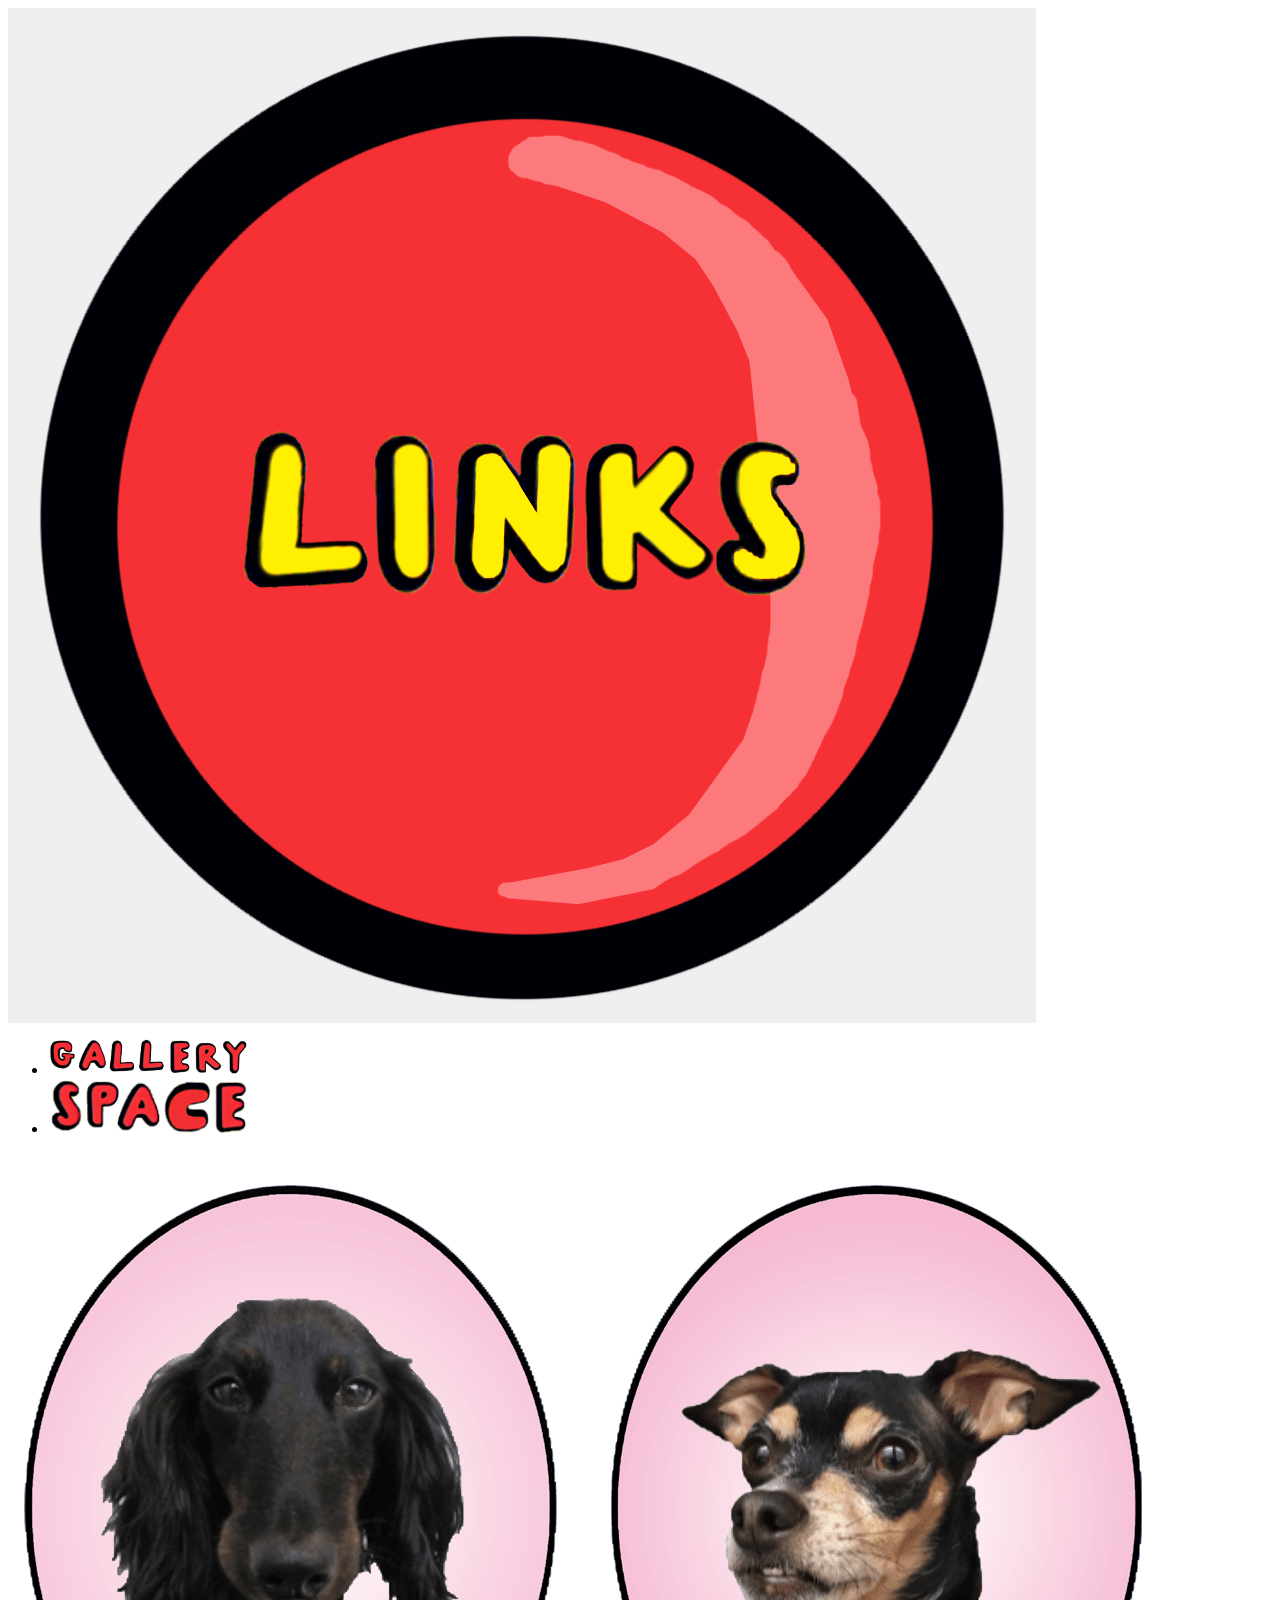
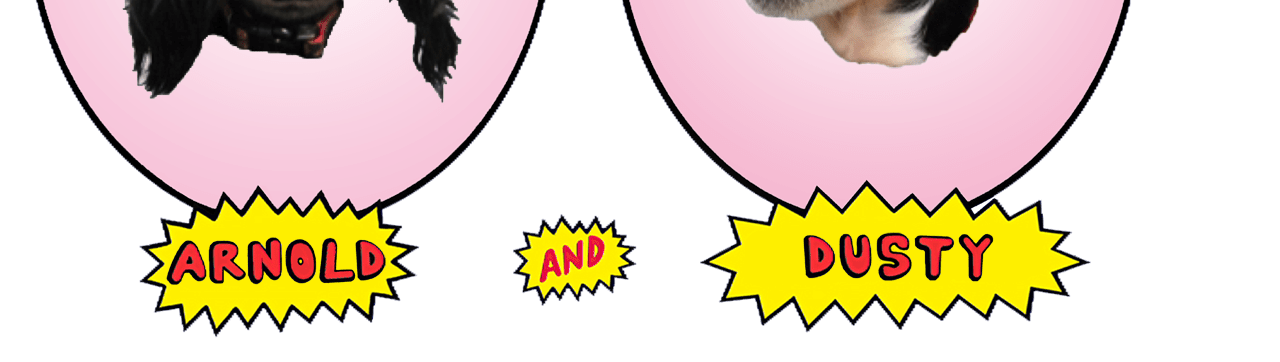
==== index.html @ ed1f688b "adding navbar links" ====
<html lang="en">

<head>
    <meta charset="UTF-8">
    <meta name="viewport" content="width=device-width, initial-scale=1.0">
    <meta http-equiv="X-UA-Compatible" content="ie=edge">

    <title>Arnold & Dusty</title>

    <!-- Boostrap CDN -->
    <link rel="stylesheet" href="https://stackpath.bootstrapcdn.com/bootstrap/4.1.3/css/bootstrap.min.css" integrity="sha384-MCw98/SFnGE8fJT3GXwEOngsV7Zt27NXFoaoApmYm81iuXoPkFOJwJ8ERdknLPMO"
        crossorigin="anonymous">

    <!-- Custom CSS -->
    <link rel="stylesheet" href="/css/customStyle.css">

    <!-- Favicon -->
    <link rel="shortcut icon" href="/images/favicon.ico" />

</head>

<body class="bg-primary">

    <header>

        <nav class="navbar navbar-expand-md navbar-light">
            <button class="navbar-toggler" type="button" data-toggle="collapse" data-target="#navbarTogglerDemo03"
                aria-controls="navbarTogglerDemo03" aria-expanded="false" aria-label="Toggle navigation">
                <span class="navbar-toggler-icon"><img id="clickMe" src="/images/linksButton-min.png"></span>
            </button>

            <div class="collapse navbar-collapse" id="navbarTogglerDemo03">

                <ul class="navbar-nav mr-auto mt-2 mb-2 mt-lg-0">

                    <li class="nav-item m-auto">
                        <a class="nav-link" href="livingRoom.html"><img class="nav-image" src="/images/galleryLink-min.png"></a>
                    </li>

                    <li class="nav-item m-auto">
                        <a class="nav-link" href="adpod.html"><img class="nav-image" src="/images/spaceLink-min.png"></a>
                    </li>

                </ul>
            </div>

        </nav>

    </header>


    <div class="container">

        <!-- <div>
            <img id="clickMe" src="/images/linksButton-min.png" alt="Button" usemap="#buttonMap">

            <map name="buttonMap">
                <area shape="circle" coords="45, 45, 37" alt="Nav Link">
            </map>
        </div> -->

        <div class="mt-5">
            <img class="img-fluid" src="/images/indexImage-min.png" alt="Arnold & Dusty">
        </div>



        <!-- <div class="text-center">
            <img id="clickMe" src="/images/button-min.png" alt="Button" usemap="#buttonMap">

            <map name="buttonMap">
                <area shape="circle" coords="45, 45, 37" href="livingRoom.html" alt="Living Room Link">
            </map>
        </div> -->



    </div>

    <script src="https://code.jquery.com/jquery-3.3.1.slim.min.js" integrity="sha384-q8i/X+965DzO0rT7abK41JStQIAqVgRVzpbzo5smXKp4YfRvH+8abtTE1Pi6jizo"
        crossorigin="anonymous"></script>
    <script src="https://cdnjs.cloudflare.com/ajax/libs/popper.js/1.14.3/umd/popper.min.js" integrity="sha384-ZMP7rVo3mIykV+2+9J3UJ46jBk0WLaUAdn689aCwoqbBJiSnjAK/l8WvCWPIPm49"
        crossorigin="anonymous"></script>
    <script src="https://stackpath.bootstrapcdn.com/bootstrap/4.1.3/js/bootstrap.min.js" integrity="sha384-ChfqqxuZUCnJSK3+MXmPNIyE6ZbWh2IMqE241rYiqJxyMiZ6OW/JmZQ5stwEULTy"
        crossorigin="anonymous"></script>


</body>

</html>
---- css/customStyle.css ----
/************************************************************* 
NAVBAR
*************************************************************/

.navbar-toggler {
    border: none; 
}

.navbar-toggler-icon {
    
}

.nav-image {
    width: 200px;
}


/************************************************************* 
INDEX
*************************************************************/

.container {
    max-width: 800px;
}

#clickMe {
    width: 100%; 
}


/************************************************************* 
LIVING ROOM
*************************************************************/

#livingRoom-body {
    background-image: url("/images/background-min.png");
    background-position: center;

    background-color: rgb(112, 174, 199); 
}

#livingRoom-div {
    width: 100%;
    height: 100%;
}


/************************************************************* 
GALLERY
*************************************************************/

#imageGallery {
    border: 1px rgba(255, 0, 0, 0) solid; 
    
    background-image: url("/images/frame-min.png");

    background-position: center;
    background-repeat: no-repeat; 
    background-size: contain; 

    width: 90%;
}

#image-container {
    position: relative;

    margin: 30px 9px; 
    width: 90%; 

    z-index: -1; ;
}

.photo {
    margin: 0 auto; 
}

/************************************************************* 
ADPOD
*************************************************************/

.apod {
    height: 100%;
    width: 100%;  
    background-repeat: no-repeat;
    background-position: center;
    position: fixed;
    background-size: cover;
    z-index: -2;

    /* background-image: url("/images/earth-min.jpg");  */
}

/* desert background */
#apodBG {
    width: 100%; 
    position: fixed; 
    left: 0; 
    bottom: 0;  
    z-index: -1;
}

#arnold-div,
#dusty-div {
    width: 150px; 
    margin: 0;
    position: fixed; 
}

/* dusty spin */
#dusty-div {
    animation-name: dustySpin;
    animation-duration: 30000ms;
    animation-iteration-count: infinite;
    animation-timing-function: linear;
    animation-direction: alternate;
}

@keyframes dustySpin {
    from {
        transform:rotate(0deg);
    }
    to {
        transform:rotate(360deg);
    }
}

/* Arnold starting position */
#arnold-div {
    position: fixed;
    top: 200px;  
    right: 50px;

    animation-name: arnoldSpin;
    animation-duration: 100000ms;
    animation-iteration-count: infinite;
    animation-timing-function: linear;
    animation-direction: alternate;
}

@keyframes arnoldSpin {
    from {
        transform:rotate(360deg);
    }
    to {
        transform:rotate(0deg);
    }
}

.spaceDog-img {
    width: 100%; 
}
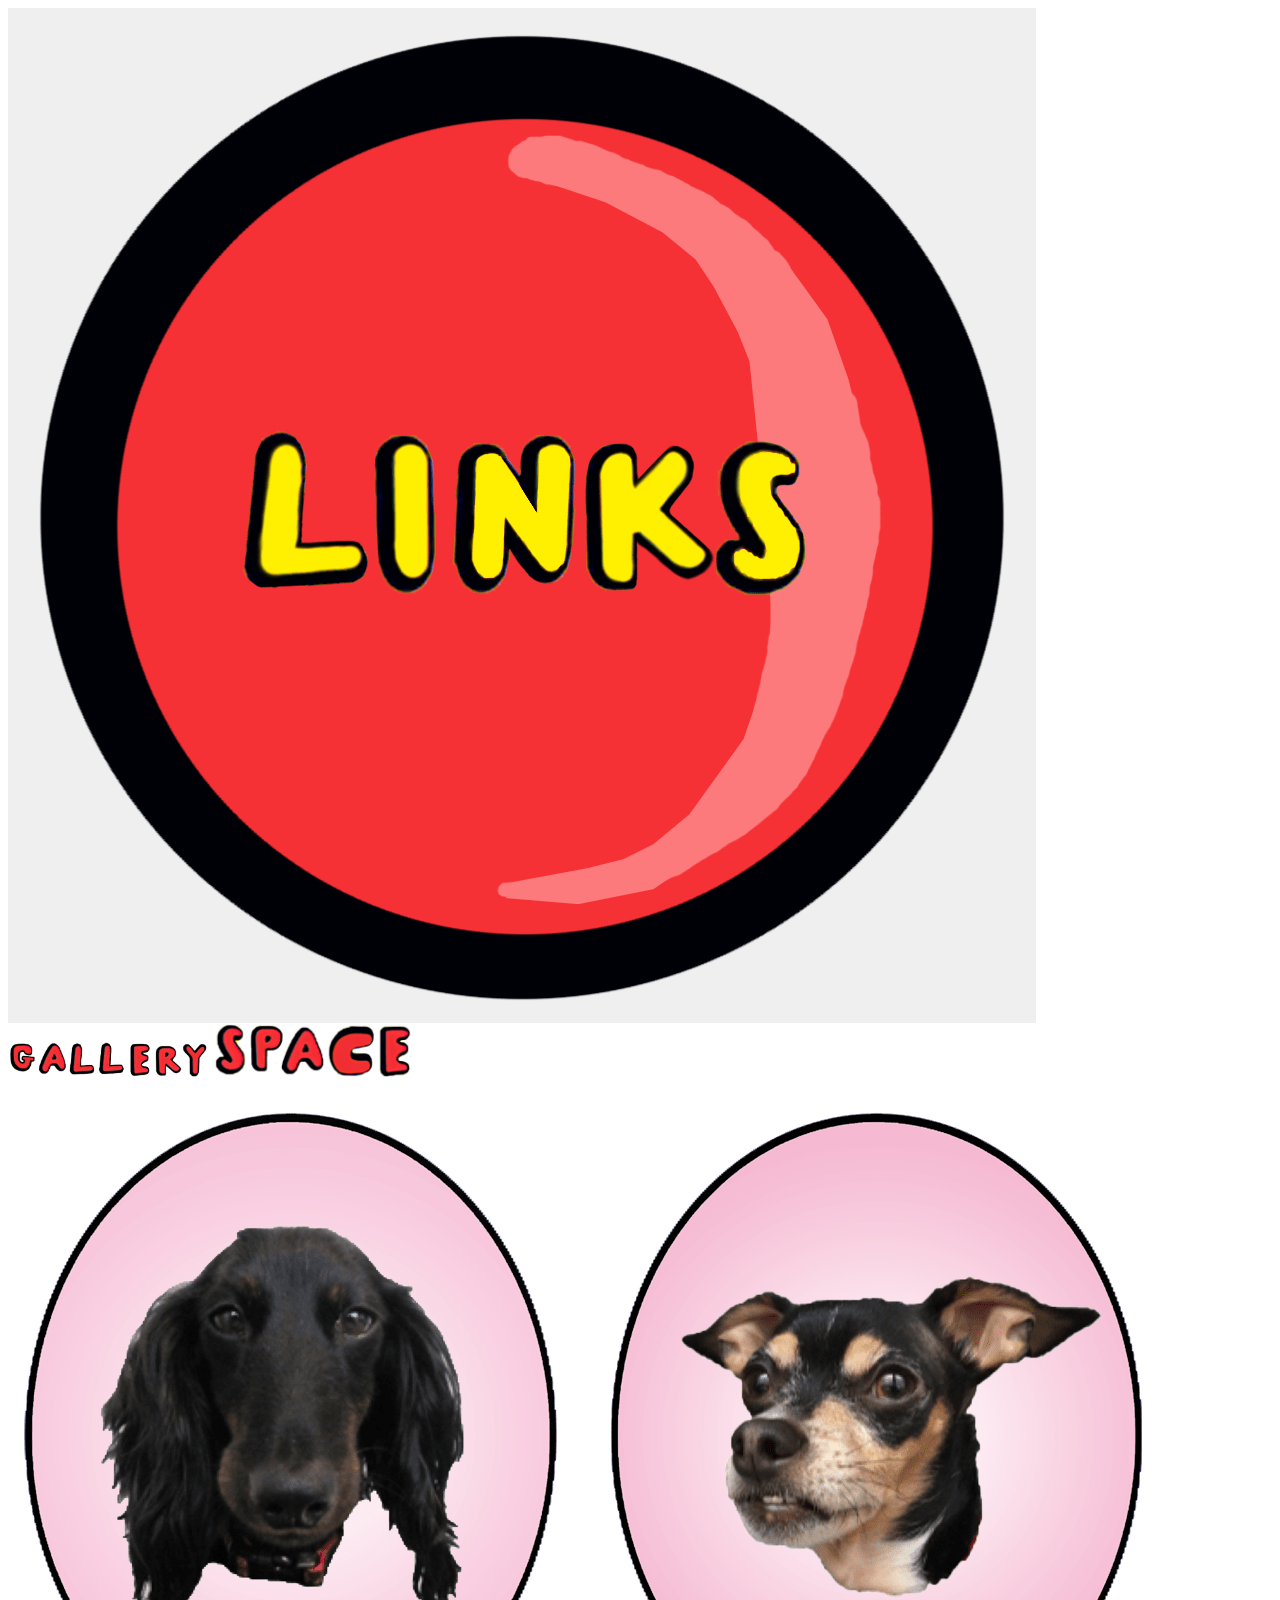
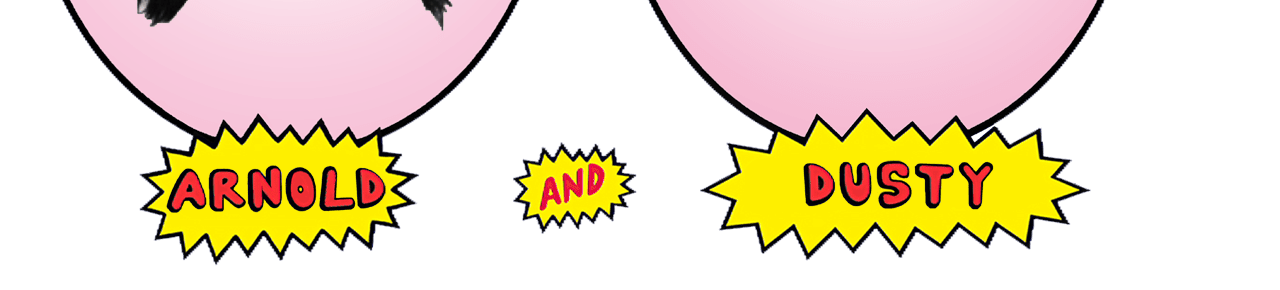
==== commit f8e7c8d5: "adding navbar" ====
--- a/index.html
+++ b/index.html
@@ -23,57 +23,26 @@
 
     <header>
 
-        <nav class="navbar navbar-expand-md navbar-light">
-            <button class="navbar-toggler" type="button" data-toggle="collapse" data-target="#navbarTogglerDemo03"
-                aria-controls="navbarTogglerDemo03" aria-expanded="false" aria-label="Toggle navigation">
-                <span class="navbar-toggler-icon"><img id="clickMe" src="/images/linksButton-min.png"></span>
+        <nav class="navbar">
+            <button class="navbar-toggler m-auto" type="button" data-toggle="collapse" data-target="#navbarNavAltMarkup"
+                aria-controls="navbarNavAltMarkup" aria-expanded="false" aria-label="Toggle navigation">
+                <span class="navbar-toggler-icon"><img id="links-button" src="/images/linksButton-min.png"></span>
             </button>
-
-            <div class="collapse navbar-collapse" id="navbarTogglerDemo03">
-
-                <ul class="navbar-nav mr-auto mt-2 mb-2 mt-lg-0">
-
-                    <li class="nav-item m-auto">
-                        <a class="nav-link" href="livingRoom.html"><img class="nav-image" src="/images/galleryLink-min.png"></a>
-                    </li>
-
-                    <li class="nav-item m-auto">
-                        <a class="nav-link" href="adpod.html"><img class="nav-image" src="/images/spaceLink-min.png"></a>
-                    </li>
-
-                </ul>
+            <div class="collapse navbar-collapse" id="navbarNavAltMarkup">
+                <div class="navbar-nav">
+                    <a class="nav-item nav-link m-auto" href="livingRoom.html"><img class="nav-image" src="/images/galleryLink-min.png"></a>
+                    <a class="nav-item nav-link m-auto" href="adpod.html"><img class="nav-image" src="/images/spaceLink-min.png"></a>
+                </div>
             </div>
-
         </nav>
 
     </header>
 
-
     <div class="container">
-
-        <!-- <div>
-            <img id="clickMe" src="/images/linksButton-min.png" alt="Button" usemap="#buttonMap">
-
-            <map name="buttonMap">
-                <area shape="circle" coords="45, 45, 37" alt="Nav Link">
-            </map>
-        </div> -->
 
         <div class="mt-5">
             <img class="img-fluid" src="/images/indexImage-min.png" alt="Arnold & Dusty">
         </div>
-
-
-
-        <!-- <div class="text-center">
-            <img id="clickMe" src="/images/button-min.png" alt="Button" usemap="#buttonMap">
-
-            <map name="buttonMap">
-                <area shape="circle" coords="45, 45, 37" href="livingRoom.html" alt="Living Room Link">
-            </map>
-        </div> -->
-
-
 
     </div>
 
@@ -84,7 +53,6 @@
     <script src="https://stackpath.bootstrapcdn.com/bootstrap/4.1.3/js/bootstrap.min.js" integrity="sha384-ChfqqxuZUCnJSK3+MXmPNIyE6ZbWh2IMqE241rYiqJxyMiZ6OW/JmZQ5stwEULTy"
         crossorigin="anonymous"></script>
 
-
 </body>
 
 </html>--- a/css/customStyle.css
+++ b/css/customStyle.css
@@ -7,11 +7,16 @@
 }
 
 .navbar-toggler-icon {
-    
+    width: 60px; 
+    height: 60px;
 }
 
 .nav-image {
     width: 200px;
+}
+
+#links-button {
+    width: 100%;
 }
 
 
@@ -21,10 +26,6 @@
 
 .container {
     max-width: 800px;
-}
-
-#clickMe {
-    width: 100%; 
 }
 
 
@@ -78,6 +79,12 @@
 ADPOD
 *************************************************************/
 
+#space-nav {
+    width: 100%;
+    position: fixed; 
+    z-index: 1;
+}
+
 .apod {
     height: 100%;
     width: 100%;  
@@ -86,8 +93,6 @@
     position: fixed;
     background-size: cover;
     z-index: -2;
-
-    /* background-image: url("/images/earth-min.jpg");  */
 }
 
 /* desert background */
@@ -106,8 +111,13 @@
     position: fixed; 
 }
 
-/* dusty spin */
 #dusty-div {
+
+    /* Dusty starting position */
+    top: 100px;  
+    left: 50px;
+
+    /* dusty spin */
     animation-name: dustySpin;
     animation-duration: 30000ms;
     animation-iteration-count: infinite;
@@ -124,11 +134,11 @@
     }
 }
 
-/* Arnold starting position */
 #arnold-div {
-    position: fixed;
-    top: 200px;  
-    right: 50px;
+    /* Arnold starting position */
+    /* position: fixed; */
+    bottom: 20px;  
+    right: -150px;
 
     animation-name: arnoldSpin;
     animation-duration: 100000ms;
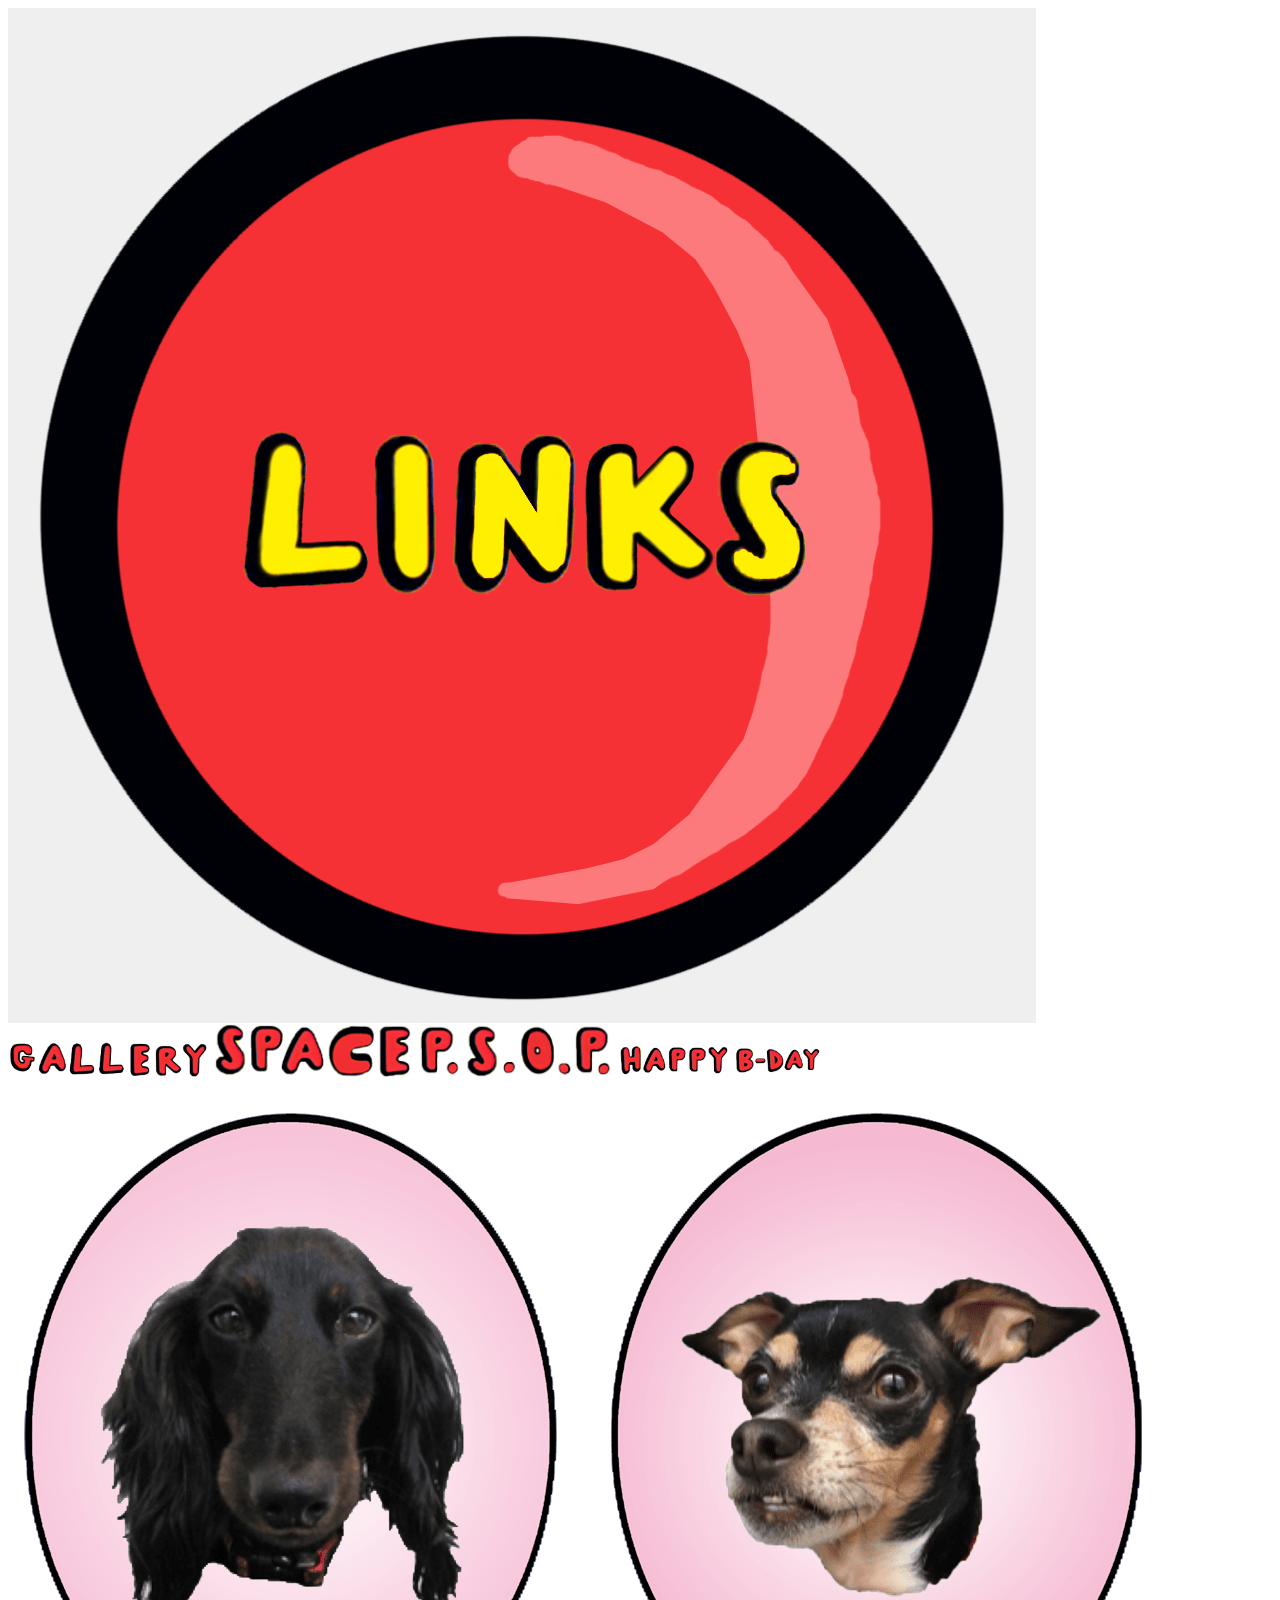
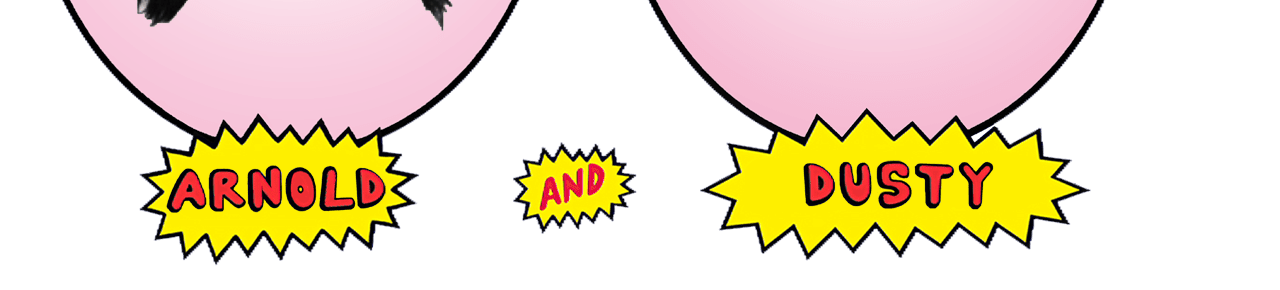
==== commit 2d162621: "adding hbdlink" ====
--- a/index.html
+++ b/index.html
@@ -8,8 +8,8 @@
     <title>Arnold & Dusty</title>
 
     <!-- Boostrap CDN -->
-    <link rel="stylesheet" href="https://stackpath.bootstrapcdn.com/bootstrap/4.1.3/css/bootstrap.min.css" integrity="sha384-MCw98/SFnGE8fJT3GXwEOngsV7Zt27NXFoaoApmYm81iuXoPkFOJwJ8ERdknLPMO"
-        crossorigin="anonymous">
+    <link rel="stylesheet" href="https://stackpath.bootstrapcdn.com/bootstrap/4.1.3/css/bootstrap.min.css"
+        integrity="sha384-MCw98/SFnGE8fJT3GXwEOngsV7Zt27NXFoaoApmYm81iuXoPkFOJwJ8ERdknLPMO" crossorigin="anonymous">
 
     <!-- Custom CSS -->
     <link rel="stylesheet" href="/css/customStyle.css">
@@ -30,8 +30,14 @@
             </button>
             <div class="collapse navbar-collapse" id="navbarNavAltMarkup">
                 <div class="navbar-nav">
-                    <a class="nav-item nav-link m-auto" href="livingRoom.html"><img class="nav-image" src="/images/galleryLink-min.png"></a>
-                    <a class="nav-item nav-link m-auto" href="adpod.html"><img class="nav-image" src="/images/spaceLink-min.png"></a>
+                    <a class="nav-item nav-link m-auto" href="livingRoom.html"><img class="nav-image"
+                            src="/images/galleryLink-min.png"></a>
+                    <a class="nav-item nav-link m-auto" href="adpod.html"><img class="nav-image"
+                            src="/images/spaceLink-min.png"></a>
+                    <a class="nav-item nav-link m-auto" href="psop.html"><img class="nav-image"
+                            src="/images/pospLink-min.png"></a>
+                    <a class="nav-item nav-link m-auto" href="https://hbfromaandd.herokuapp.com/"><img class="nav-image"
+                            src="/images/happybday-min.png"></a>
                 </div>
             </div>
         </nav>
@@ -46,12 +52,15 @@
 
     </div>
 
-    <script src="https://code.jquery.com/jquery-3.3.1.slim.min.js" integrity="sha384-q8i/X+965DzO0rT7abK41JStQIAqVgRVzpbzo5smXKp4YfRvH+8abtTE1Pi6jizo"
-        crossorigin="anonymous"></script>
-    <script src="https://cdnjs.cloudflare.com/ajax/libs/popper.js/1.14.3/umd/popper.min.js" integrity="sha384-ZMP7rVo3mIykV+2+9J3UJ46jBk0WLaUAdn689aCwoqbBJiSnjAK/l8WvCWPIPm49"
-        crossorigin="anonymous"></script>
-    <script src="https://stackpath.bootstrapcdn.com/bootstrap/4.1.3/js/bootstrap.min.js" integrity="sha384-ChfqqxuZUCnJSK3+MXmPNIyE6ZbWh2IMqE241rYiqJxyMiZ6OW/JmZQ5stwEULTy"
-        crossorigin="anonymous"></script>
+    <script src="https://code.jquery.com/jquery-3.3.1.slim.min.js"
+        integrity="sha384-q8i/X+965DzO0rT7abK41JStQIAqVgRVzpbzo5smXKp4YfRvH+8abtTE1Pi6jizo" crossorigin="anonymous">
+    </script>
+    <script src="https://cdnjs.cloudflare.com/ajax/libs/popper.js/1.14.3/umd/popper.min.js"
+        integrity="sha384-ZMP7rVo3mIykV+2+9J3UJ46jBk0WLaUAdn689aCwoqbBJiSnjAK/l8WvCWPIPm49" crossorigin="anonymous">
+    </script>
+    <script src="https://stackpath.bootstrapcdn.com/bootstrap/4.1.3/js/bootstrap.min.js"
+        integrity="sha384-ChfqqxuZUCnJSK3+MXmPNIyE6ZbWh2IMqE241rYiqJxyMiZ6OW/JmZQ5stwEULTy" crossorigin="anonymous">
+    </script>
 
 </body>
 
--- a/css/customStyle.css
+++ b/css/customStyle.css
@@ -158,4 +158,187 @@
 
 .spaceDog-img {
     width: 100%; 
+}
+
+/************************************************************* 
+PSOP
+*************************************************************/
+
+#psop-body {
+    background-image: linear-gradient(dodgerblue, lightskyblue);
+}
+
+.clouds {
+    position: absolute; 
+    z-index: -1;
+
+    animation-iteration-count: infinite;
+    animation-timing-function: linear; 
+    animation-direction: normal; 
+}
+
+#cloud1 {
+    top: 10;
+    left: -620;
+    animation-name: cloud1Float;
+    animation-duration: 25000ms;
+}
+
+@keyframes cloud1Float {
+    to {top: 10; left: 1200}
+}
+
+#cloud2 {
+    top: 50;
+    left: -1220;
+    
+    animation-name: cloud2Float;
+    animation-duration: 34000ms;
+}
+
+@keyframes cloud2Float {
+    to {top: 50; left: 1200}
+}
+
+#cloud3 {
+    top: 120;
+    left: -420;
+    animation-name: cloud3Float;
+    animation-duration: 26000ms;
+}
+
+@keyframes cloud3Float {
+    to {top: 120; left: 1200}
+}
+
+#cloud4 {
+    top: 180;
+    left: -920;
+    animation-name: cloud4Float;
+    animation-duration: 33000ms;
+}
+
+@keyframes cloud4Float {
+    to {top: 180; left: 1200}
+}
+
+#cloud5 {
+    top: 250;
+    left: -720;
+    animation-name: cloud5Float;
+    animation-duration: 27000ms;
+}
+
+@keyframes cloud5Float {
+    to {top: 250; left: 1200}
+}
+
+#cloud6 {
+    top: 300;
+    left: -820;
+    animation-name: cloud6Float;
+    animation-duration: 32000ms;
+}
+
+@keyframes cloud6Float {
+    to {top: 300; left: 1200}
+}
+
+#cloud7 {
+    top: 340;
+    left: -420;
+    animation-name: cloud7Float;
+    animation-duration: 25000ms;
+}
+
+@keyframes cloud7Float {
+    to {top: 340; left: 1200}
+}
+
+#cloud8 {
+    top: 410;
+    left: -1120;
+    animation-name: cloud8Float;
+    animation-duration: 40000ms;
+}
+
+@keyframes cloud8Float {
+    to {top: 410; left: 1200}
+}
+
+#airplane-container {
+    position: relative;
+
+    top: 100px;
+    left: 50px; 
+
+    animation-name: flyingPlane;
+    animation-duration: 15000ms;
+    animation-iteration-count: infinite;
+    animation-timing-function: linear;
+    animation-direction: alternate;
+}
+
+@keyframes flyingPlane {
+
+    to { top: 0; left: 50; }
+}
+
+#airplane {
+    width: 900px;
+}
+
+.passenger-container {
+    display: flex;
+    width: 185px;
+    height: 40px;
+    position: absolute; 
+    top: 155;
+    left: 36;
+}
+
+#pilot {
+    height: 74%;
+    margin-left: 0; 
+}
+
+#pilot,
+#passenger-6,
+#passenger-13 {
+    margin-right: 60px;
+}
+
+.passengers {
+    height: 100%;
+
+    justify-content: space-between; 
+    
+    margin: 0 5px; 
+}
+
+.image-source-link {
+	color: #98C3D1;
+}
+
+.mfp-with-zoom .mfp-container,
+.mfp-with-zoom.mfp-bg {
+	opacity: 0;
+	-webkit-backface-visibility: hidden;
+	/*transition speed should match zoom duration */
+	-webkit-transition: all 0.3s ease-out; 
+	-moz-transition: all 0.3s ease-out; 
+	-o-transition: all 0.3s ease-out; 
+	transition: all 0.3s ease-out;
+}
+
+.mfp-with-zoom.mfp-ready .mfp-container {
+		opacity: 1;
+}
+.mfp-with-zoom.mfp-ready.mfp-bg {
+		opacity: 0.8;
+}
+
+.mfp-with-zoom.mfp-removing .mfp-container, 
+.mfp-with-zoom.mfp-removing.mfp-bg {
+	opacity: 0;
 }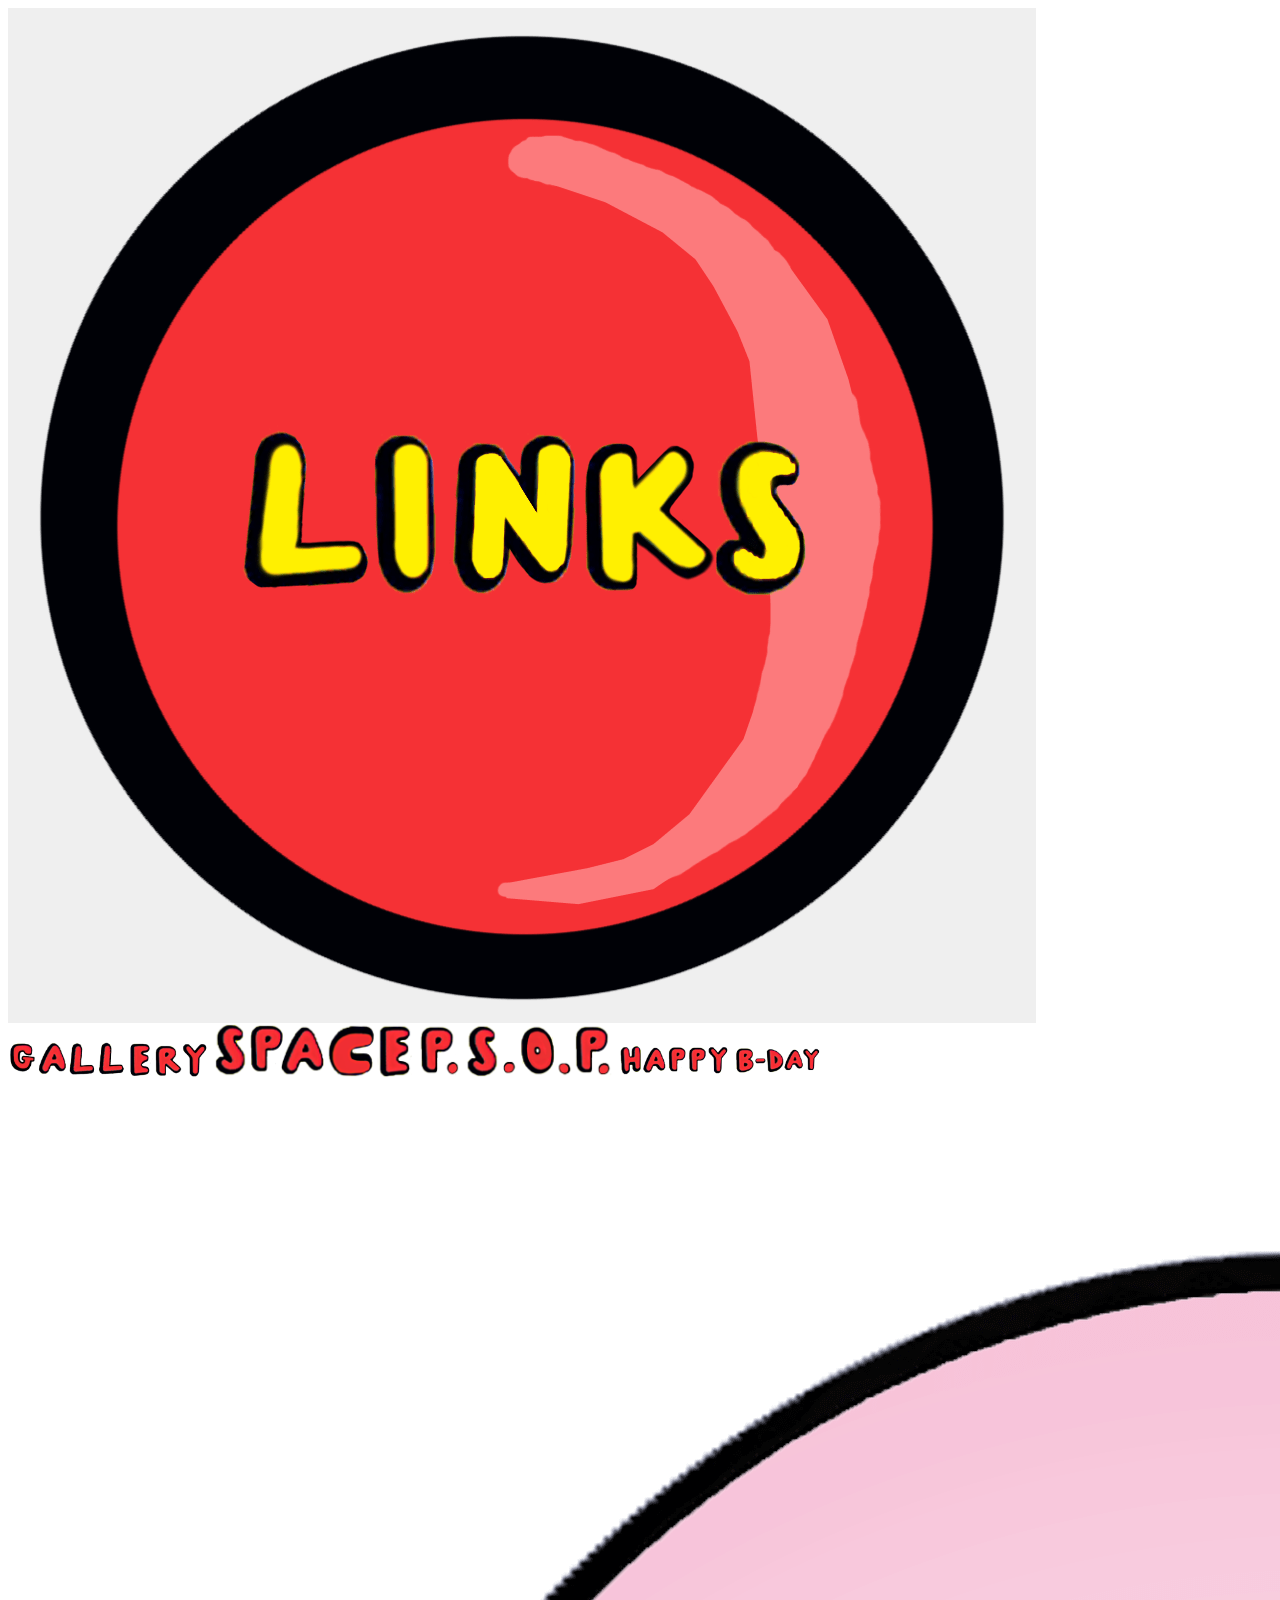
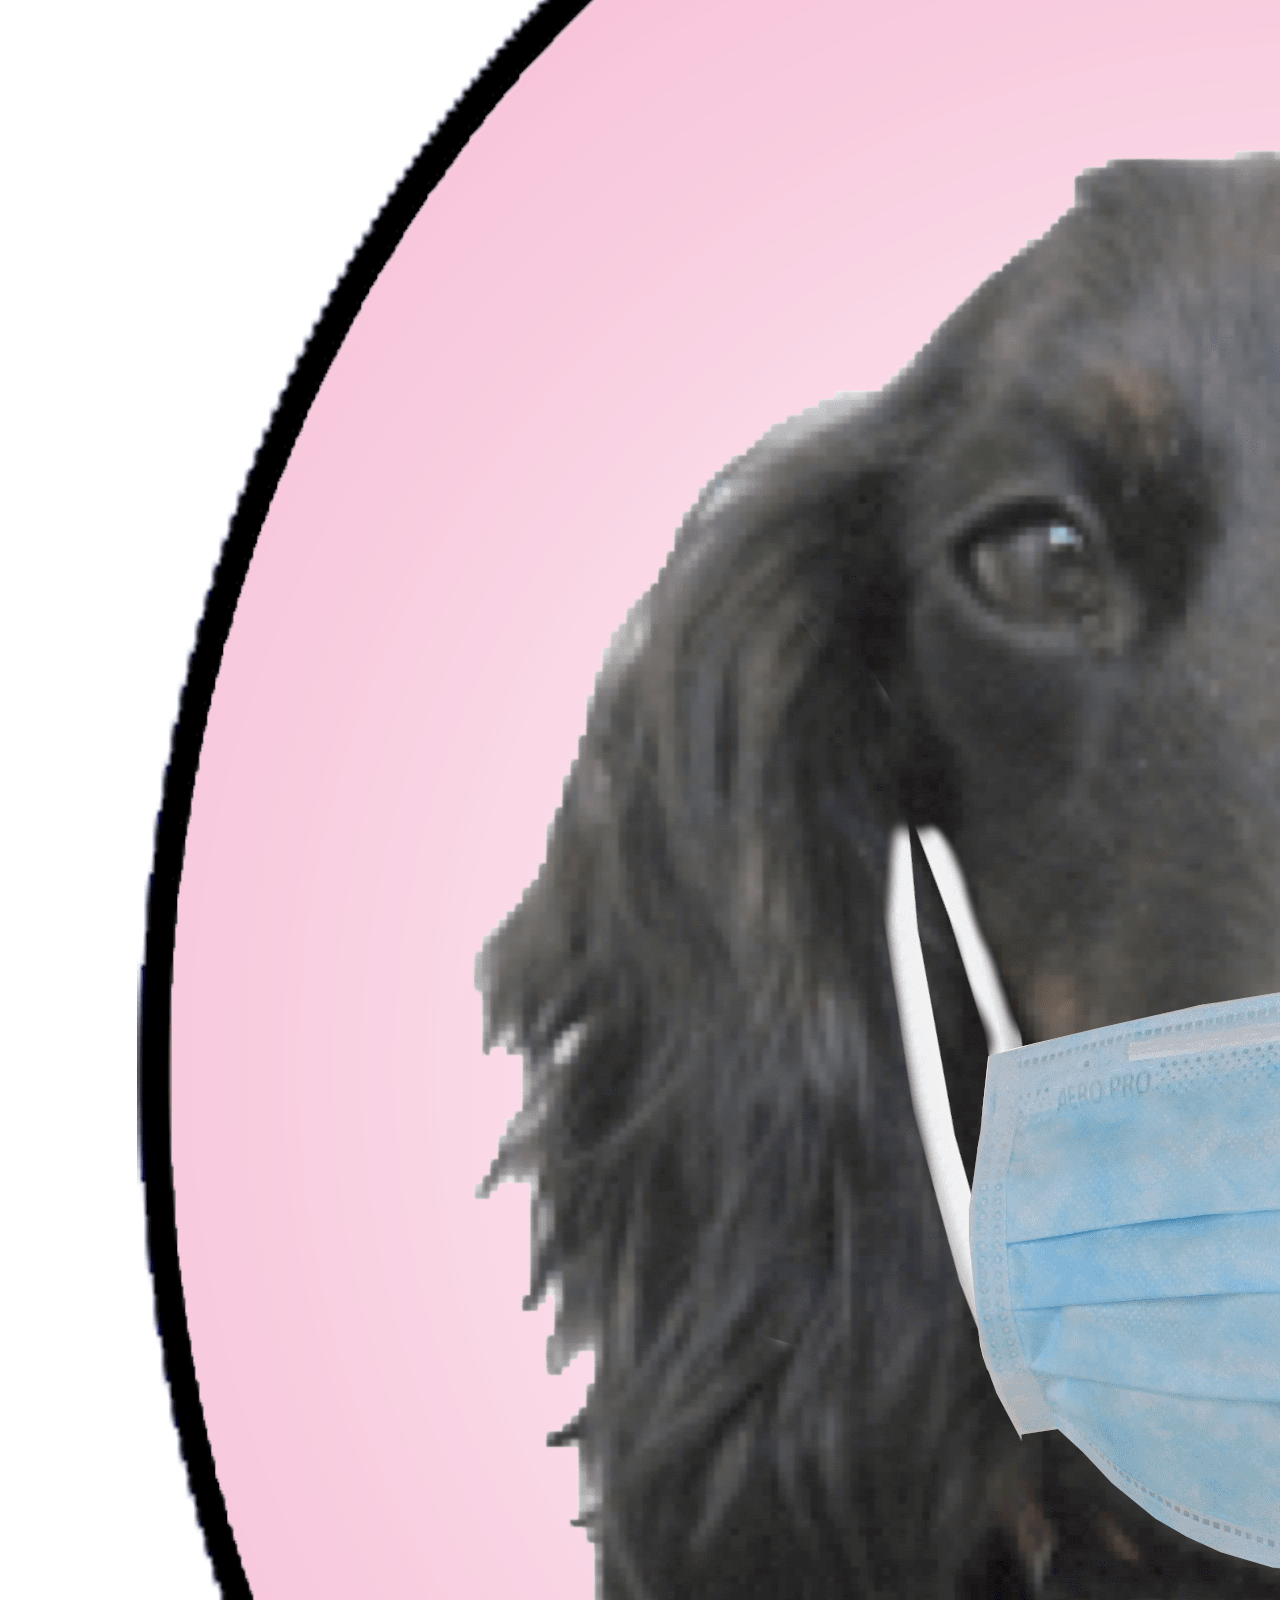
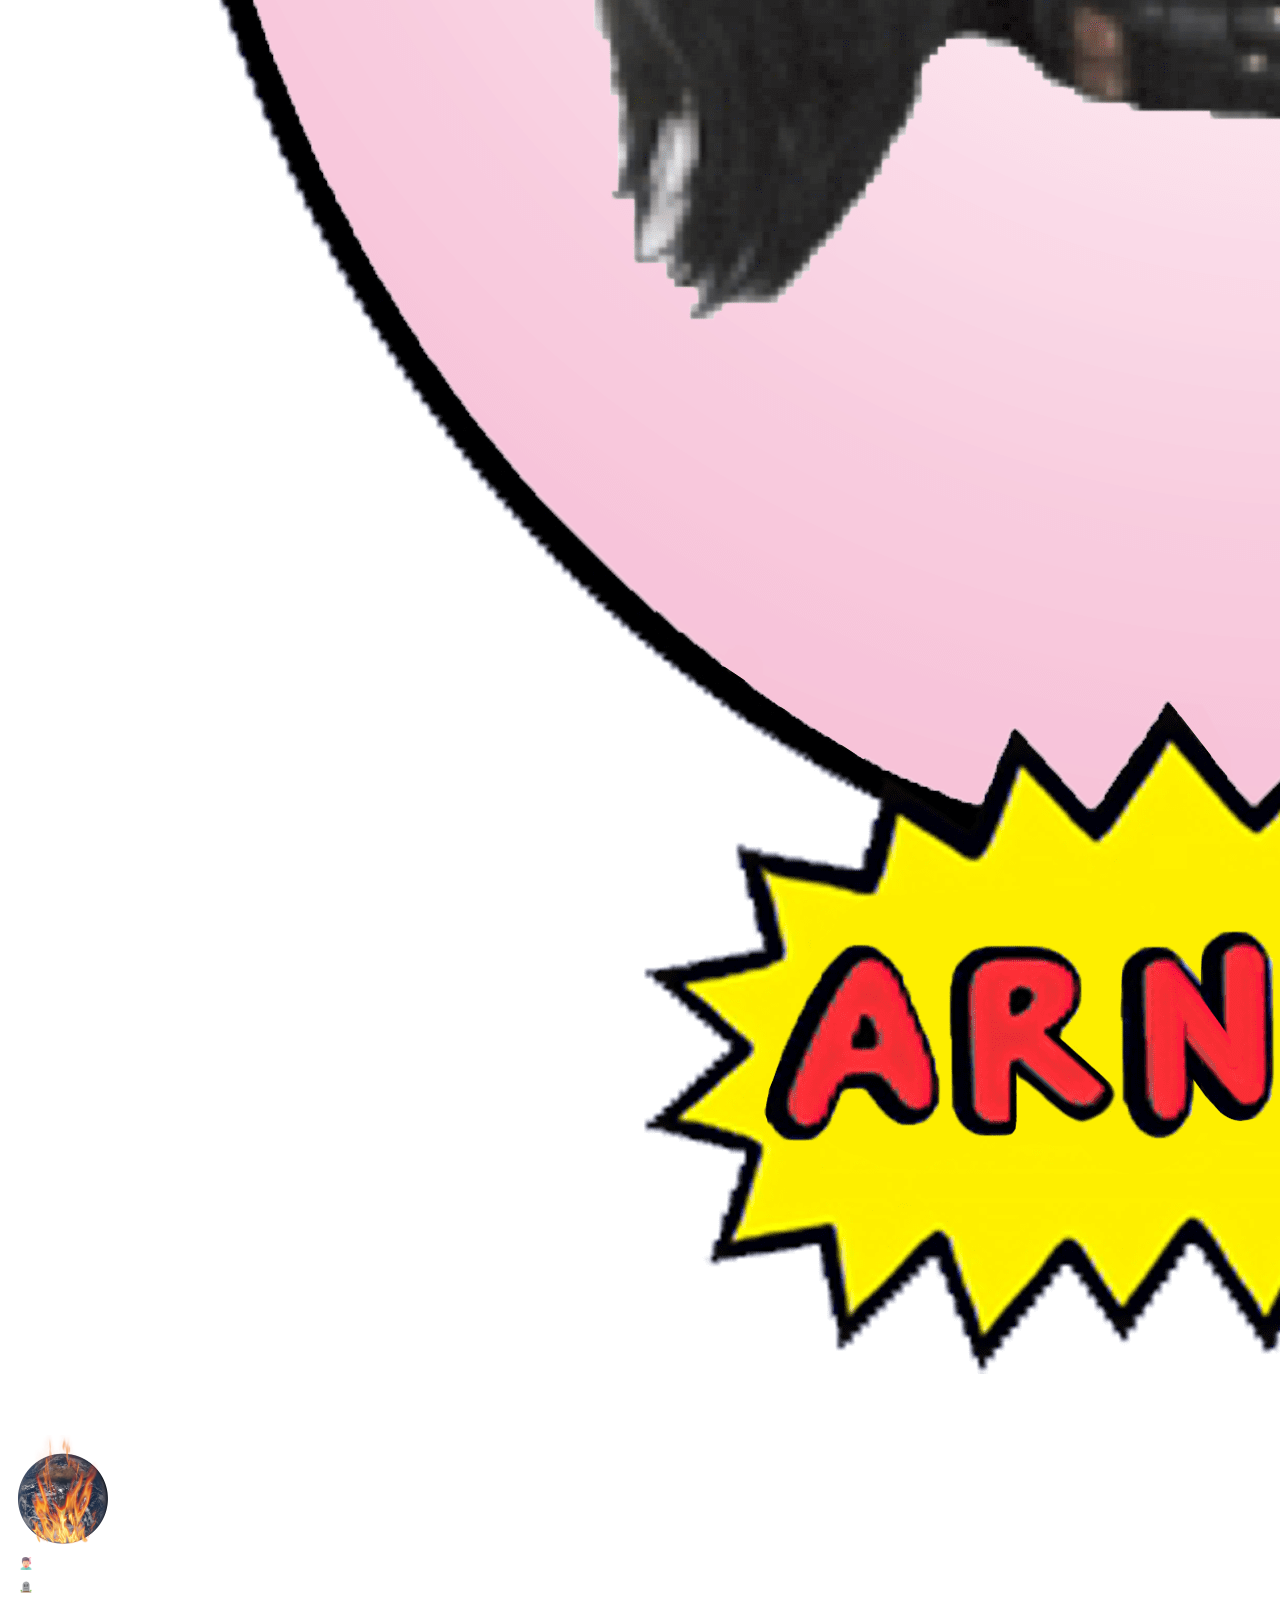
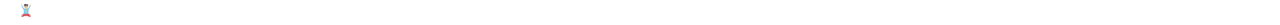
==== commit 5ebd7cc1: "adding covid stats" ====
--- a/index.html
+++ b/index.html
@@ -1,6 +1,17 @@
 <html lang="en">
 
 <head>
+
+    <!-- Global site tag (gtag.js) - Google Analytics -->
+    <script async src="https://www.googletagmanager.com/gtag/js?id=UA-162872972-1"></script>
+    <script>
+        window.dataLayer = window.dataLayer || [];
+        function gtag(){dataLayer.push(arguments);}
+        gtag('js', new Date());
+
+        gtag('config', 'UA-162872972-1');
+    </script>
+    
     <meta charset="UTF-8">
     <meta name="viewport" content="width=device-width, initial-scale=1.0">
     <meta http-equiv="X-UA-Compatible" content="ie=edge">
@@ -16,6 +27,9 @@
 
     <!-- Favicon -->
     <link rel="shortcut icon" href="/images/favicon.ico" />
+
+    <!-- Google Fonts -->
+    <link href="https://fonts.googleapis.com/css2?family=Fira+Code:wght@500&display=swap" rel="stylesheet">
 
 </head>
 
@@ -46,21 +60,55 @@
 
     <div class="container">
 
-        <div class="mt-5">
-            <img class="img-fluid" src="/images/indexImage-min.png" alt="Arnold & Dusty">
+        <div class="row">
+            <div class="mt-5">
+                <img class="img-fluid" src="/images/AandDBBMasks-min.png" alt="Arnold & Dusty">
+            </div>
+        </div>
+
+        <div id="covidStats" class="row">
+
+            <div id="earthDiv" class="col-2">
+                <img class="earthImg" src="/images/covidEarthonFire-min.png" alt="the world">
+            </div>
+
+            <div class="stats col-9">
+                <div class="row justify-content-center">
+                    <p id="date"></p>
+                </div>
+
+                <div class="row justify-content-center">
+                    <p id="confirmed"></p>
+                    <img class="statIcon" src="/images/002-fever.png" alt="sick person">
+                </div>
+
+                <div class="row justify-content-center">
+                    <p id="deaths"></p>
+                    <img class="statIcon" src="/images/001-tombstone.png" alt="tombstone">
+                </div>
+
+                <div class="row justify-content-center">
+                    <p id="recovered"></p>
+                    <img class="statIcon " src="/images/003-winner.png" alt="winner">
+                </div>
+
+            </div>
+
         </div>
 
     </div>
 
-    <script src="https://code.jquery.com/jquery-3.3.1.slim.min.js"
-        integrity="sha384-q8i/X+965DzO0rT7abK41JStQIAqVgRVzpbzo5smXKp4YfRvH+8abtTE1Pi6jizo" crossorigin="anonymous">
-    </script>
-    <script src="https://cdnjs.cloudflare.com/ajax/libs/popper.js/1.14.3/umd/popper.min.js"
-        integrity="sha384-ZMP7rVo3mIykV+2+9J3UJ46jBk0WLaUAdn689aCwoqbBJiSnjAK/l8WvCWPIPm49" crossorigin="anonymous">
-    </script>
-    <script src="https://stackpath.bootstrapcdn.com/bootstrap/4.1.3/js/bootstrap.min.js"
-        integrity="sha384-ChfqqxuZUCnJSK3+MXmPNIyE6ZbWh2IMqE241rYiqJxyMiZ6OW/JmZQ5stwEULTy" crossorigin="anonymous">
-    </script>
+
+
+    <script src="https://code.jquery.com/jquery-3.3.1.min.js" integrity="sha256-FgpCb/KJQlLNfOu91ta32o/NMZxltwRo8QtmkMRdAu8="
+        crossorigin="anonymous"></script>
+    <script src="https://cdnjs.cloudflare.com/ajax/libs/popper.js/1.14.3/umd/popper.min.js" integrity="sha384-ZMP7rVo3mIykV+2+9J3UJ46jBk0WLaUAdn689aCwoqbBJiSnjAK/l8WvCWPIPm49"
+        crossorigin="anonymous"></script>
+    <script src="https://stackpath.bootstrapcdn.com/bootstrap/4.1.3/js/bootstrap.min.js" integrity="sha384-ChfqqxuZUCnJSK3+MXmPNIyE6ZbWh2IMqE241rYiqJxyMiZ6OW/JmZQ5stwEULTy"
+        crossorigin="anonymous"></script>
+
+    <script type="text/JavaScript" src="/js/covid.js "></script>
+
 
 </body>
 
--- a/css/customStyle.css
+++ b/css/customStyle.css
@@ -26,6 +26,37 @@
 
 .container {
     max-width: 800px;
+}
+
+#covidStats {
+    margin-top: 20px;
+}
+
+#earthDiv {
+    /* border: 1px solid red; */
+}
+
+.earthImg {
+    width: 110px;
+    height: 110px;
+}
+
+.stats {
+    /* border: 1px solid greenyellow; */
+    font-family: 'Fira Code', monospace;
+    font-size: .7em;
+    margin: auto 0;
+    color: yellow;
+}
+
+#date {
+    font-size: 1.1em;
+}
+
+.statIcon {
+    width: 1.1em;
+    height: 1.1em;
+    margin-left: 12px;
 }
 
 
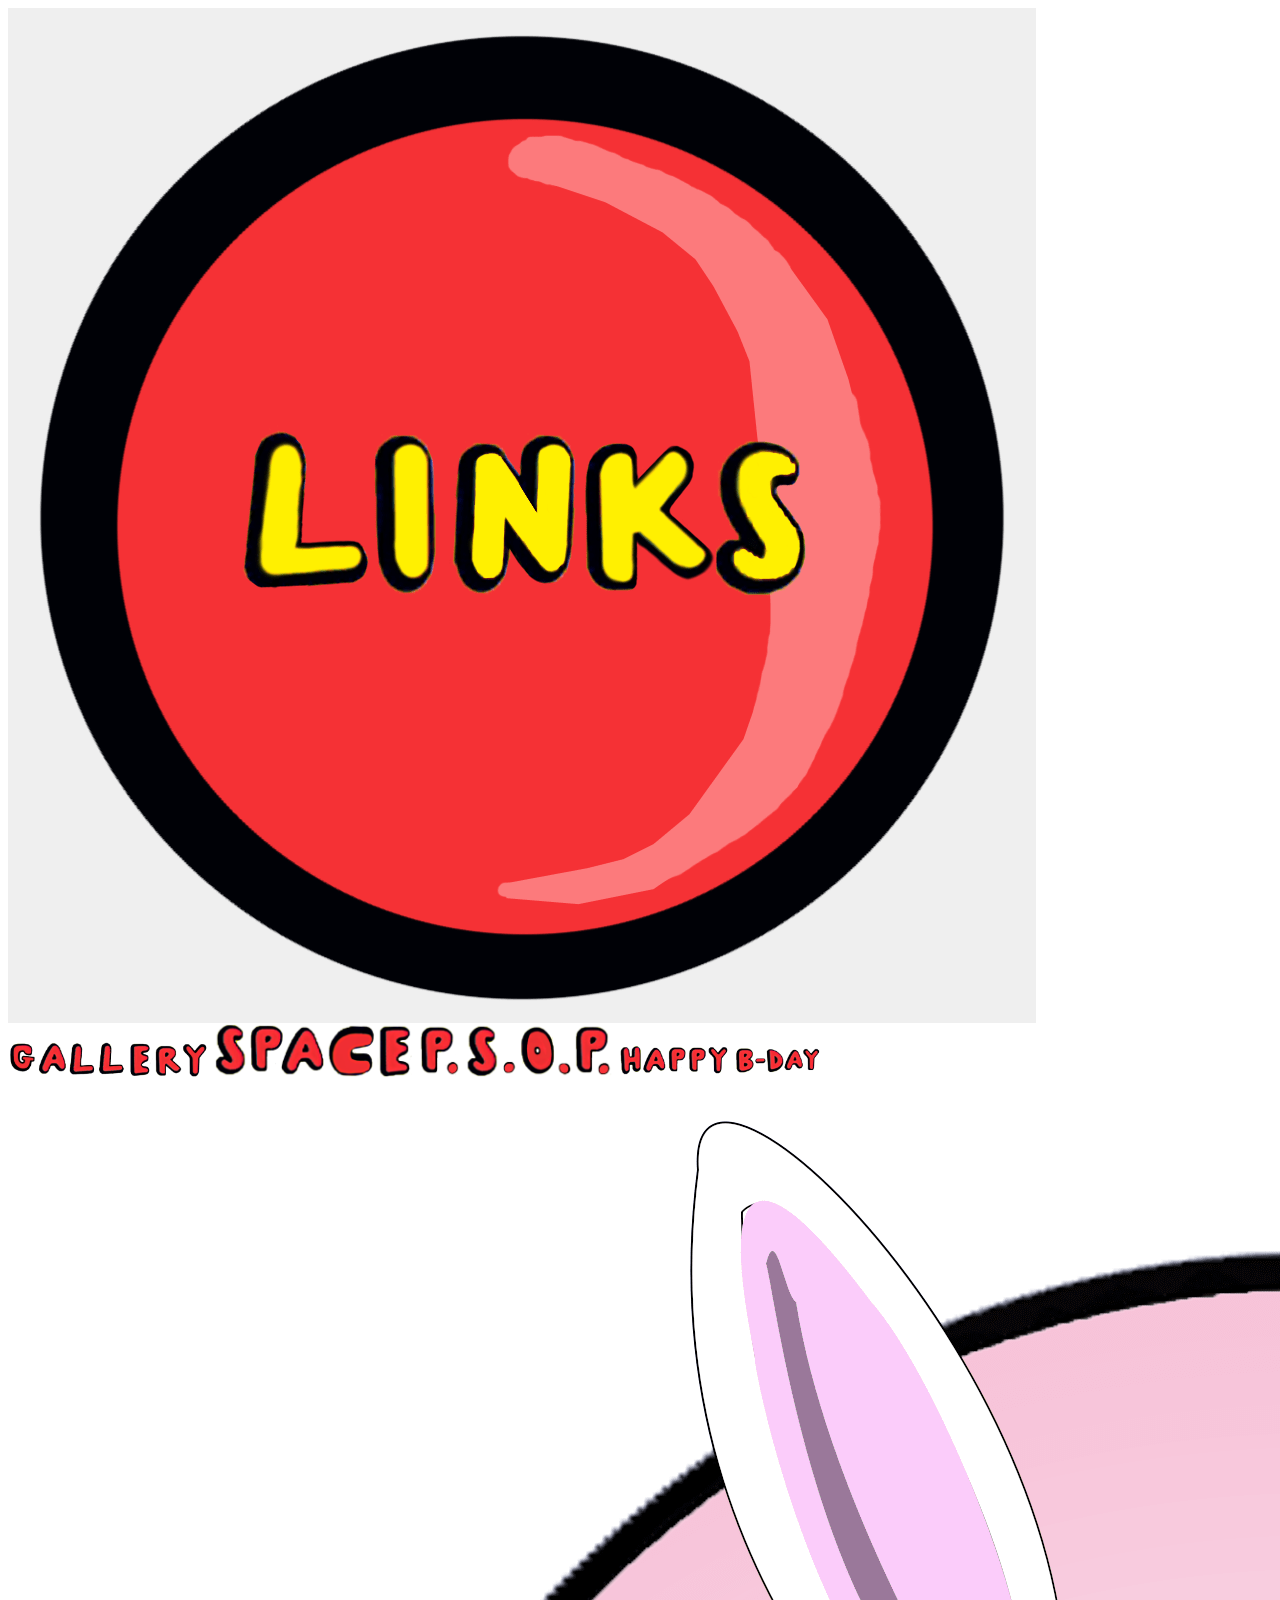
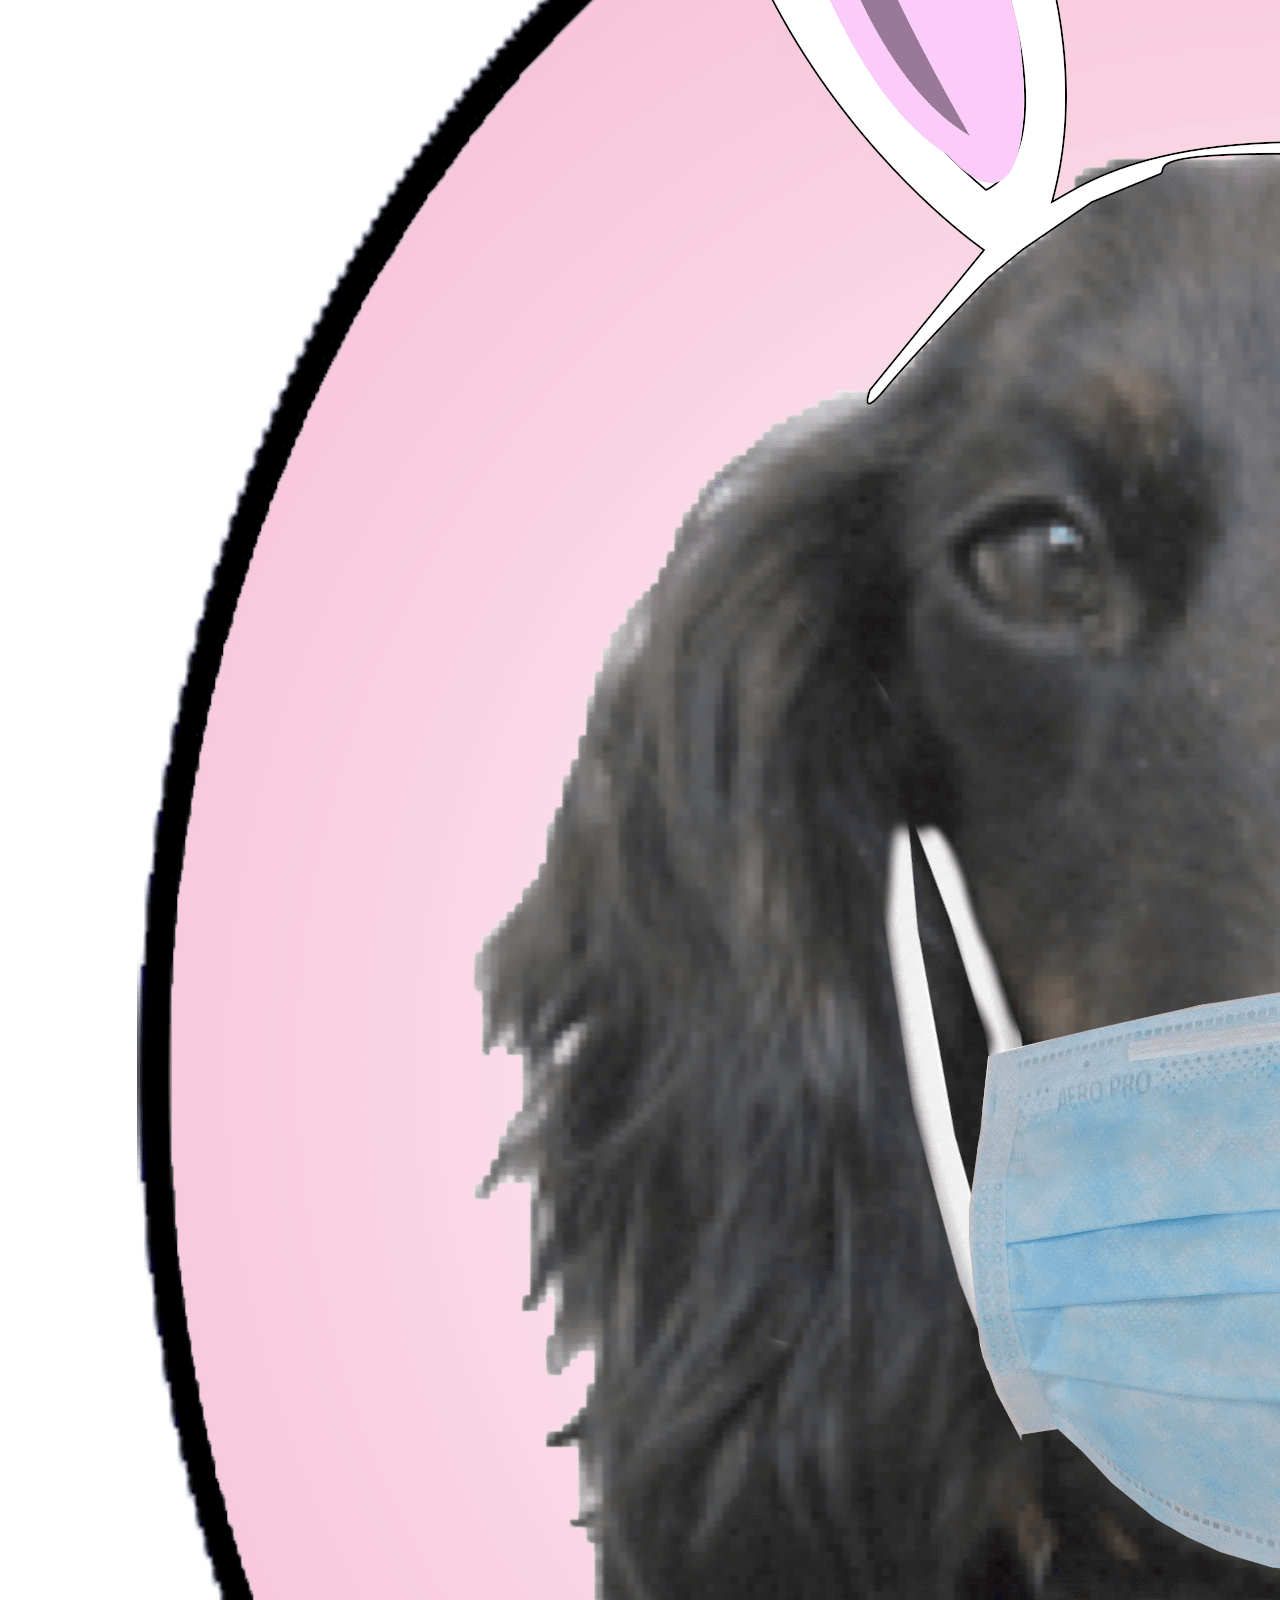
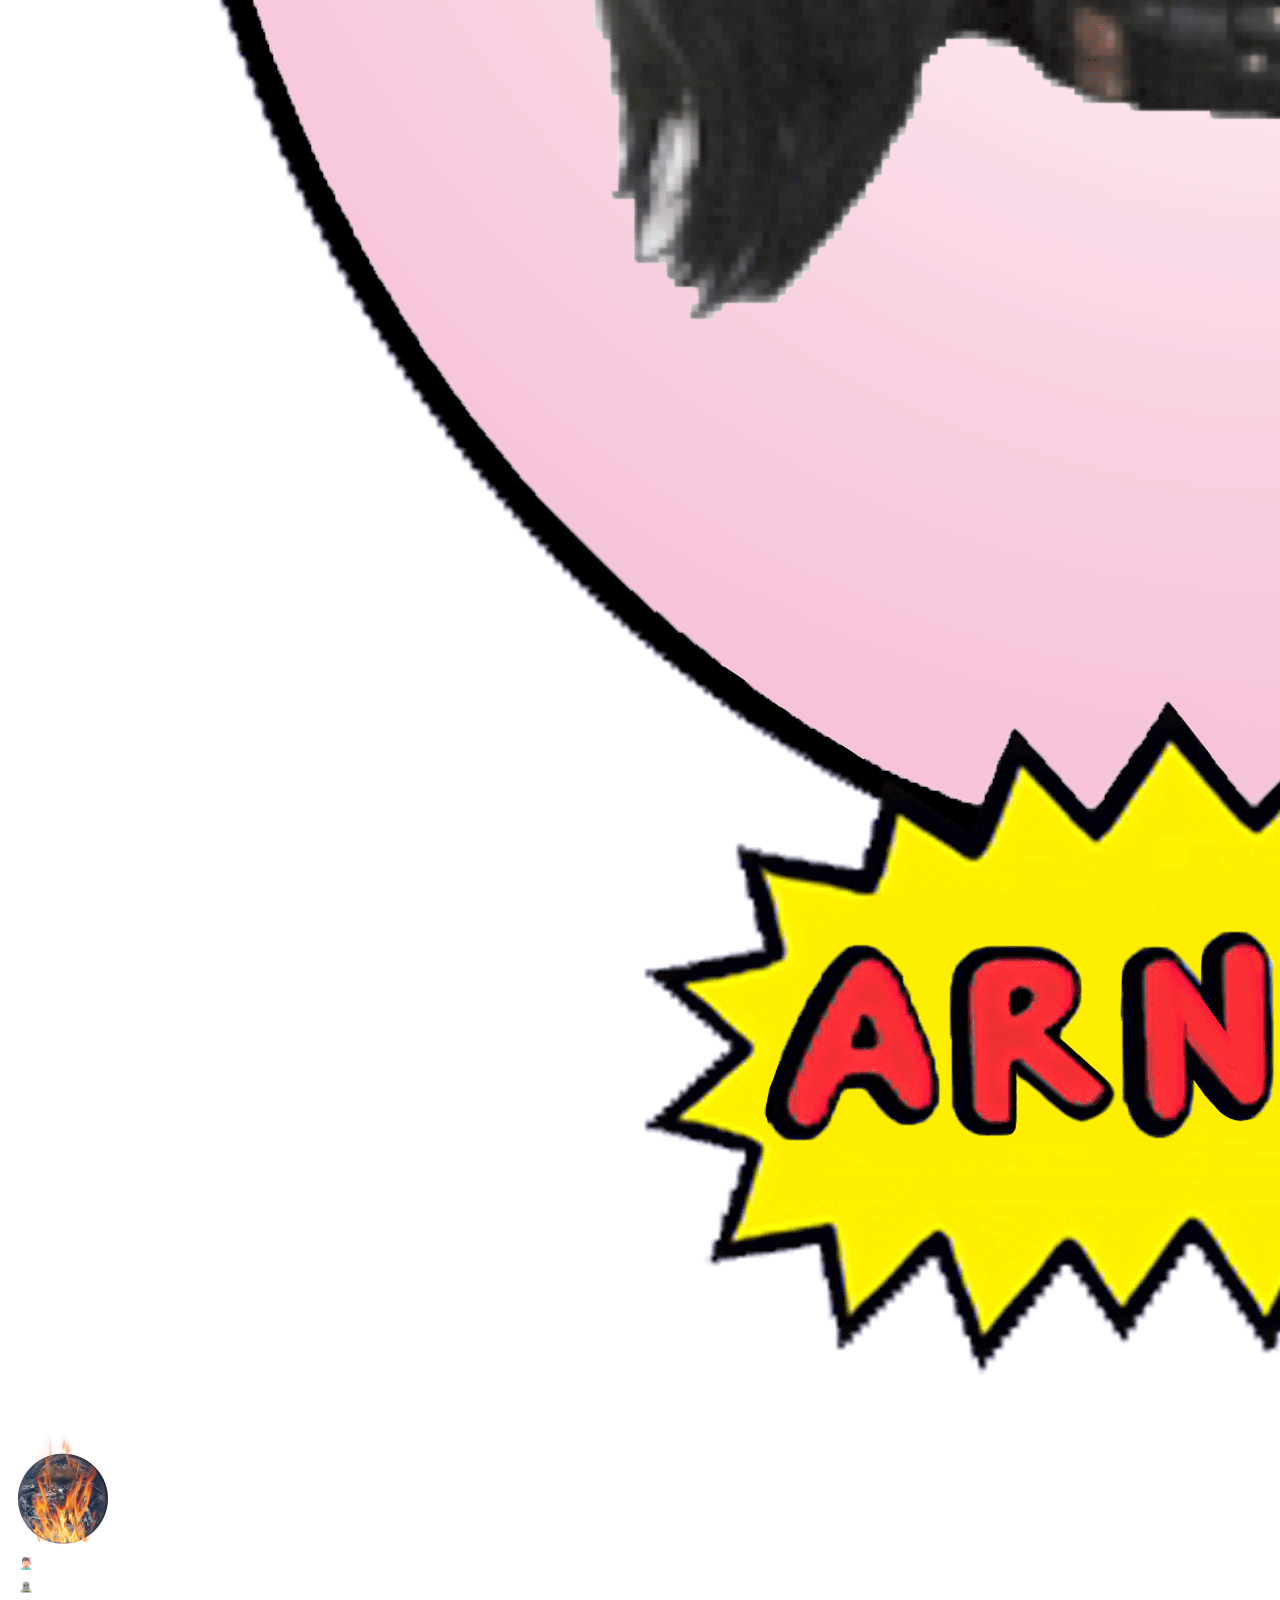
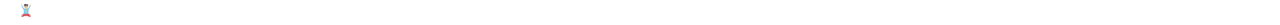
==== commit 7a6c4eba: "adding bunny ears image" ====
--- a/index.html
+++ b/index.html
@@ -62,7 +62,7 @@
 
         <div class="row">
             <div class="mt-5">
-                <img class="img-fluid" src="/images/AandDBBMasks-min.png" alt="Arnold & Dusty">
+                <img class="img-fluid" src="/images/AandDBBMaskEaster-min.png" alt="Arnold & Dusty">
             </div>
         </div>
 
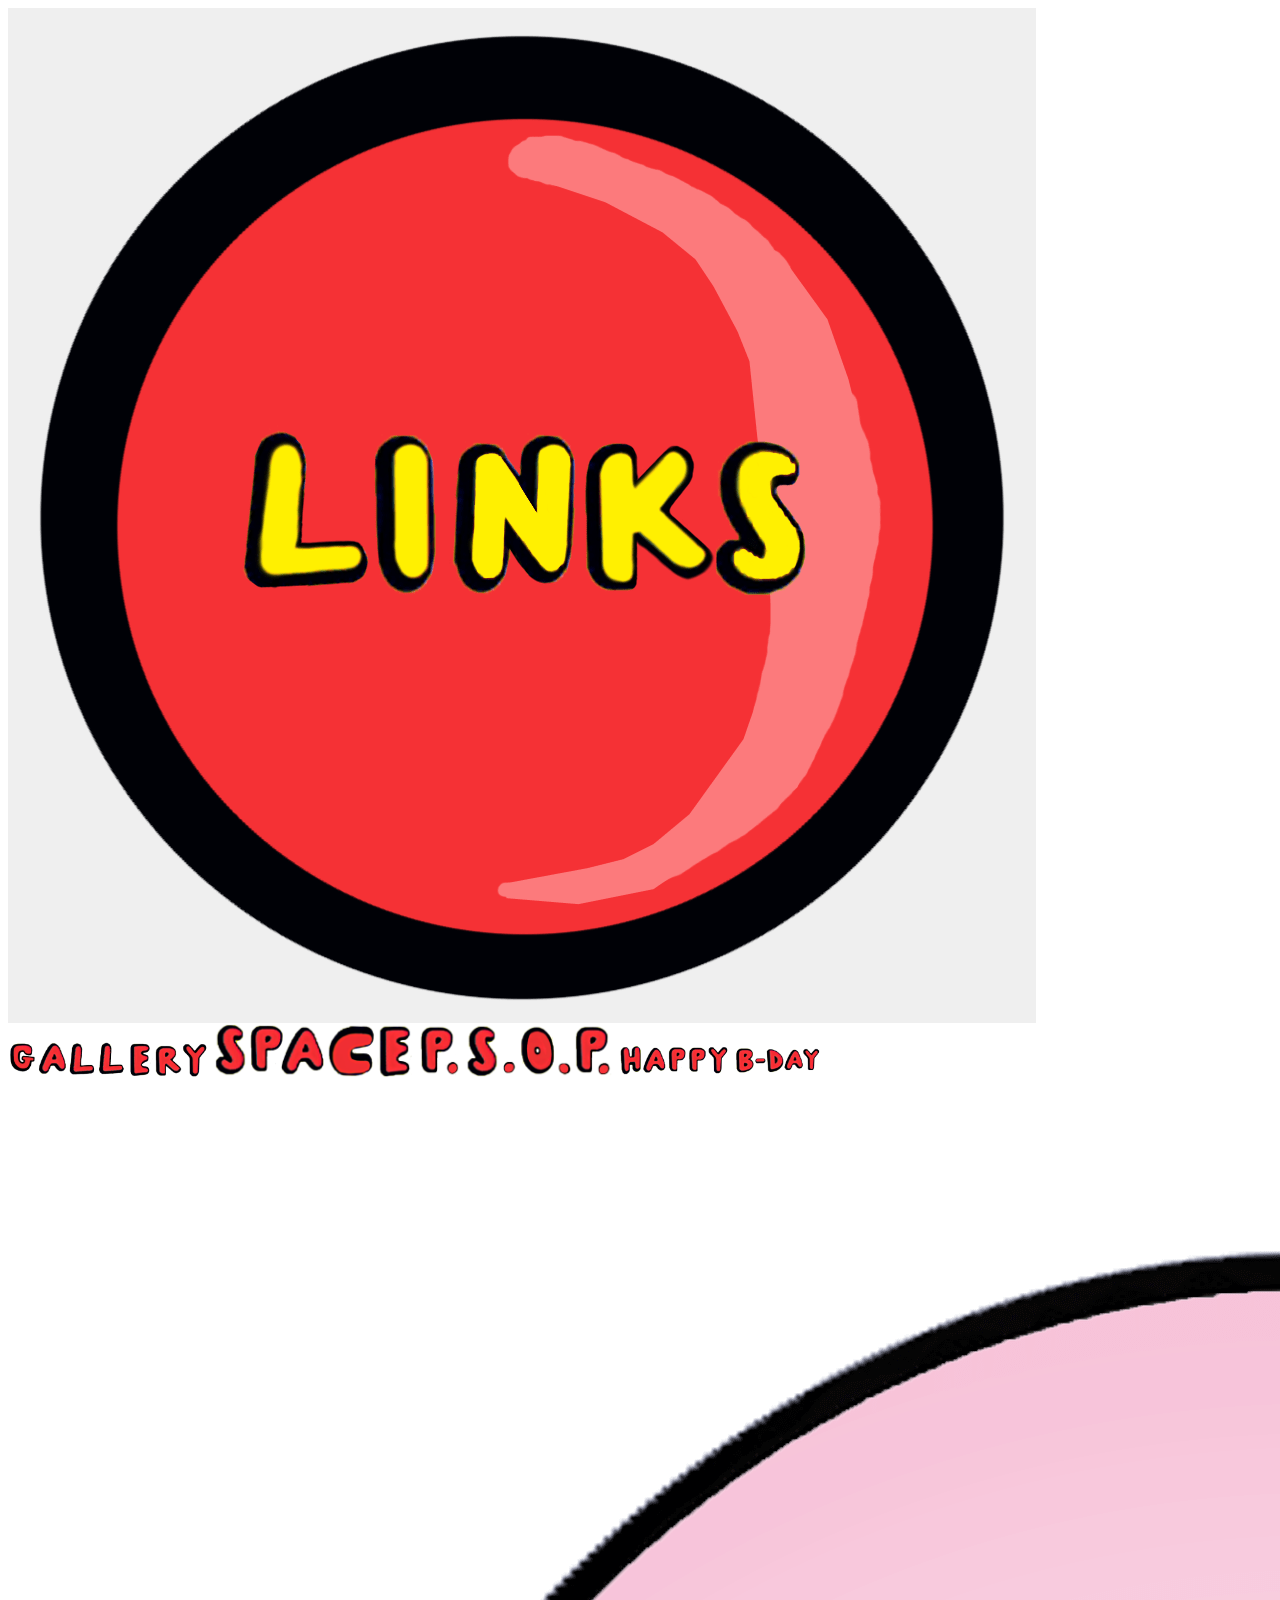
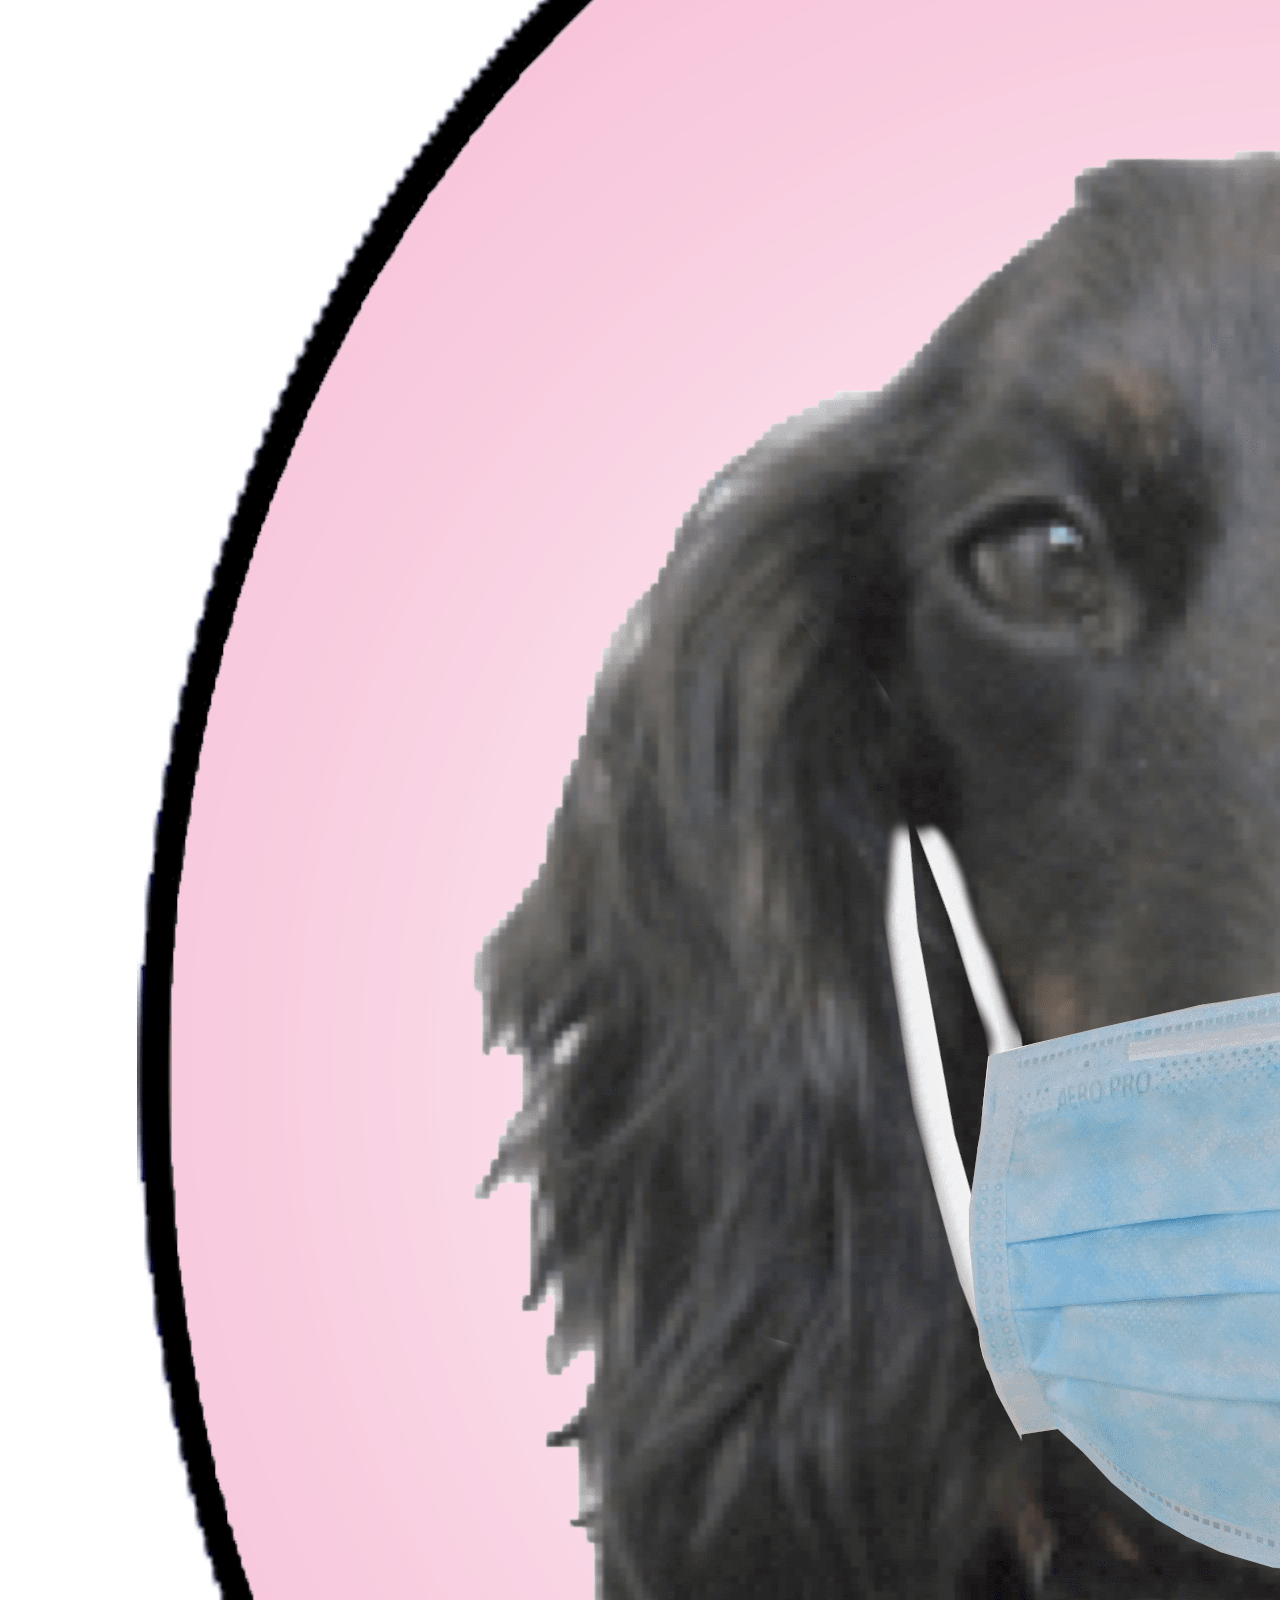
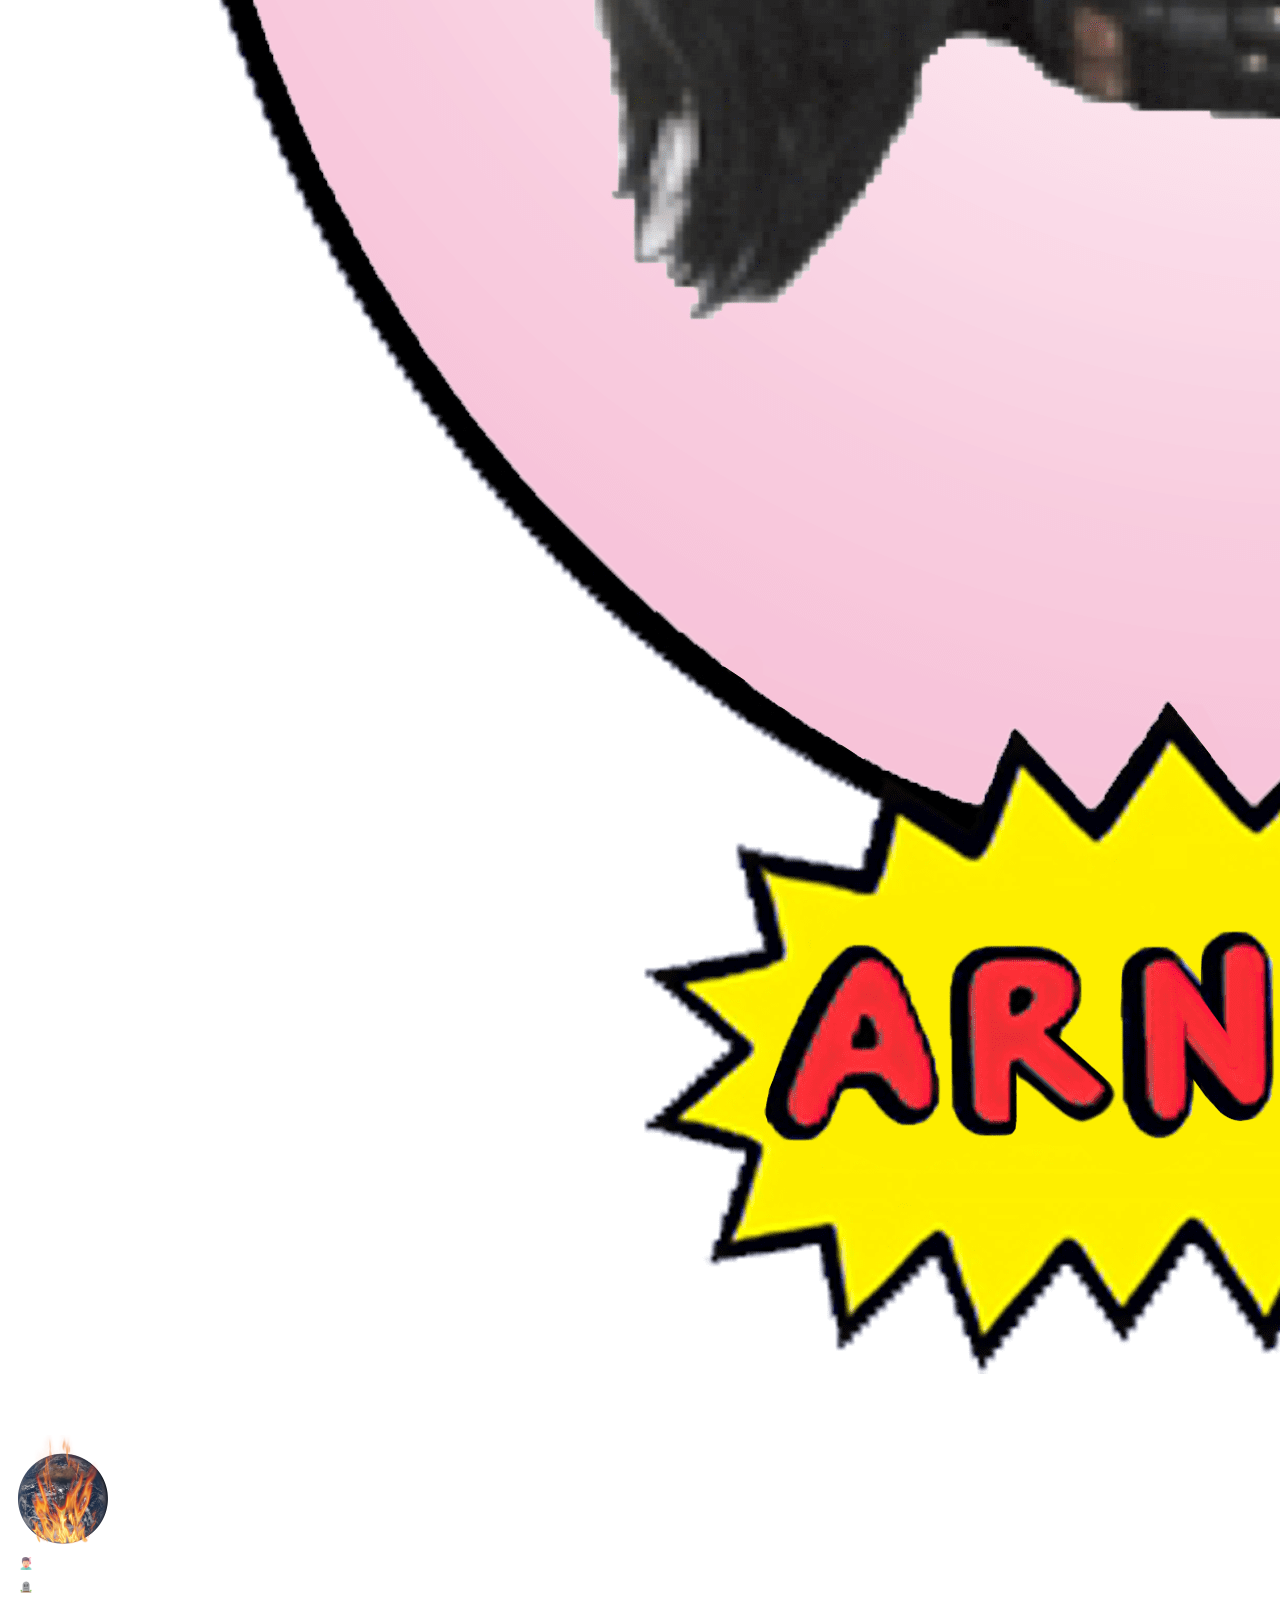
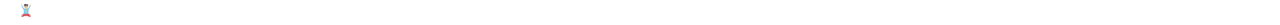
==== commit fab8c0d3: "updating index image" ====
--- a/index.html
+++ b/index.html
@@ -62,7 +62,7 @@
 
         <div class="row">
             <div class="mt-5">
-                <img class="img-fluid" src="/images/AandDBBMaskEaster-min.png" alt="Arnold & Dusty">
+                <img class="img-fluid" src="/images/AandDBBMasks-min.png" alt="Arnold & Dusty">
             </div>
         </div>
 
--- a/css/customStyle.css
+++ b/css/customStyle.css
@@ -30,10 +30,6 @@
 
 #covidStats {
     margin-top: 20px;
-}
-
-#earthDiv {
-    /* border: 1px solid red; */
 }
 
 .earthImg {
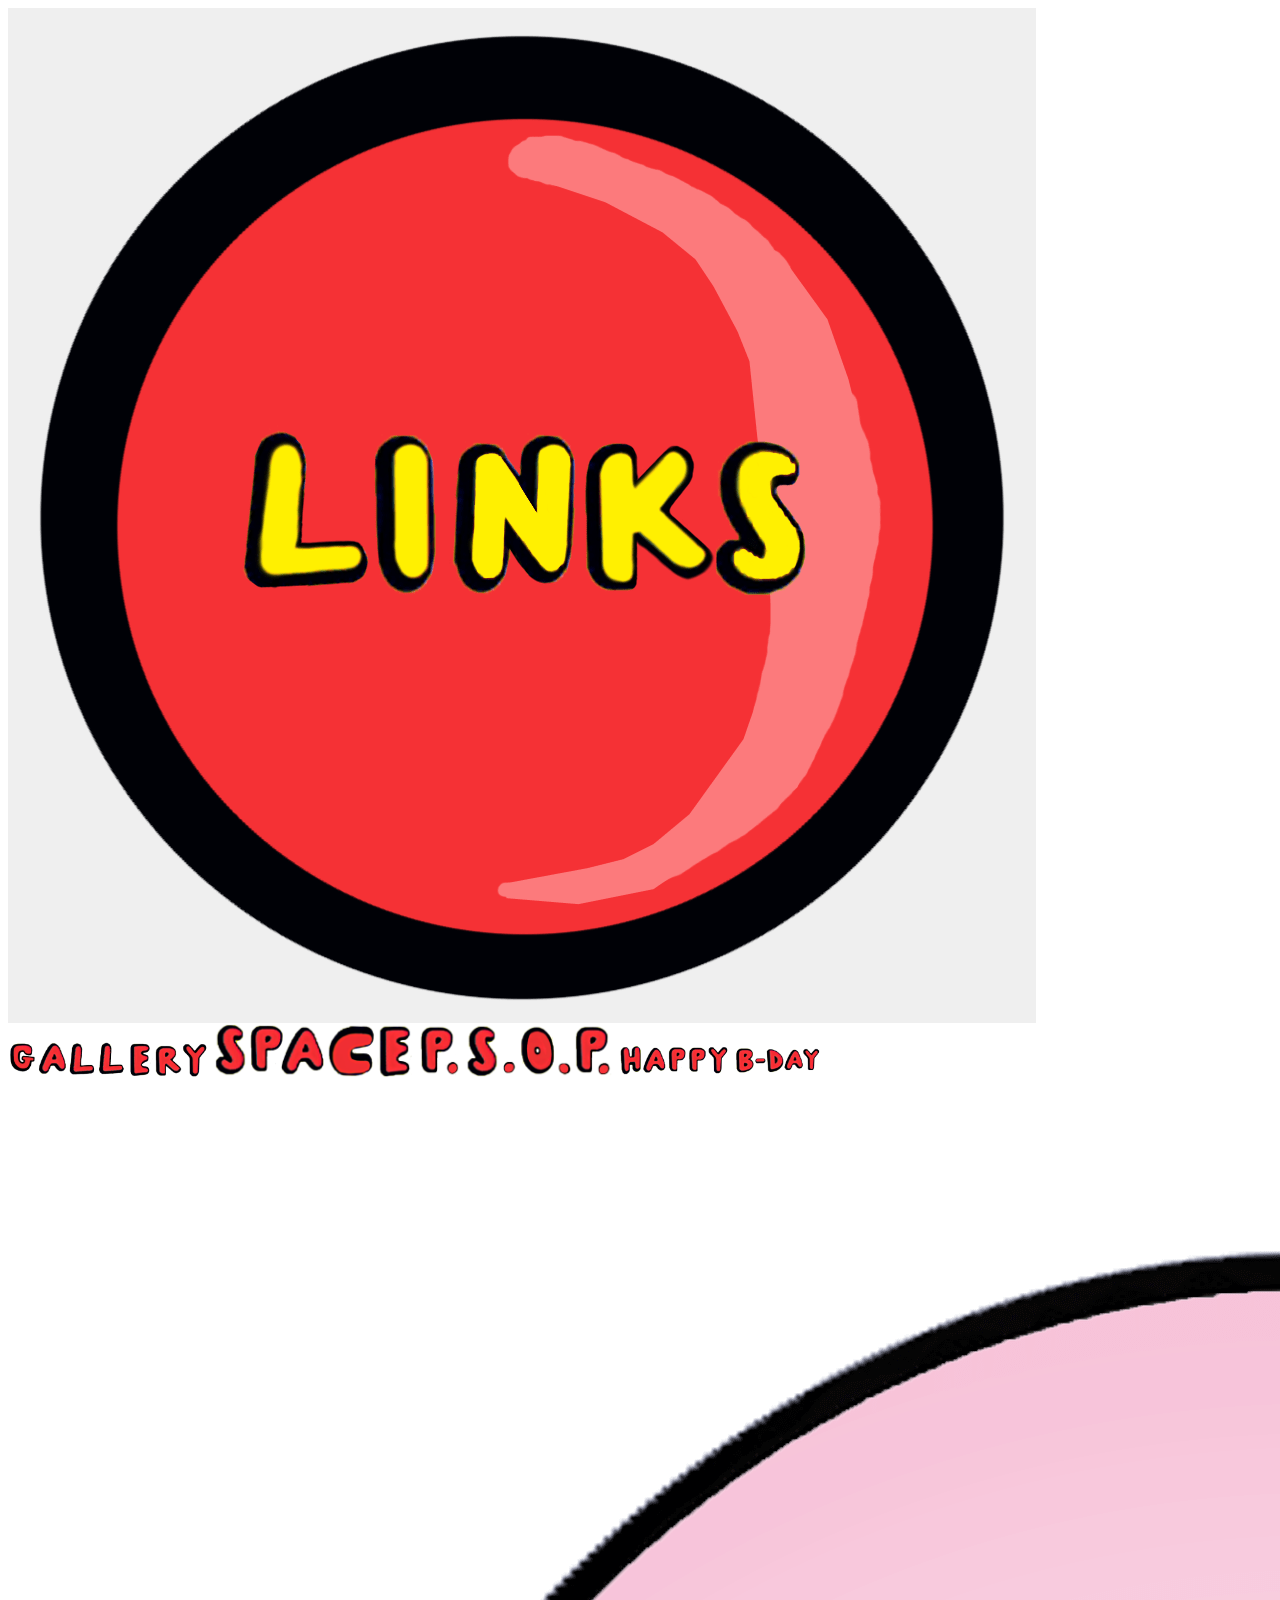
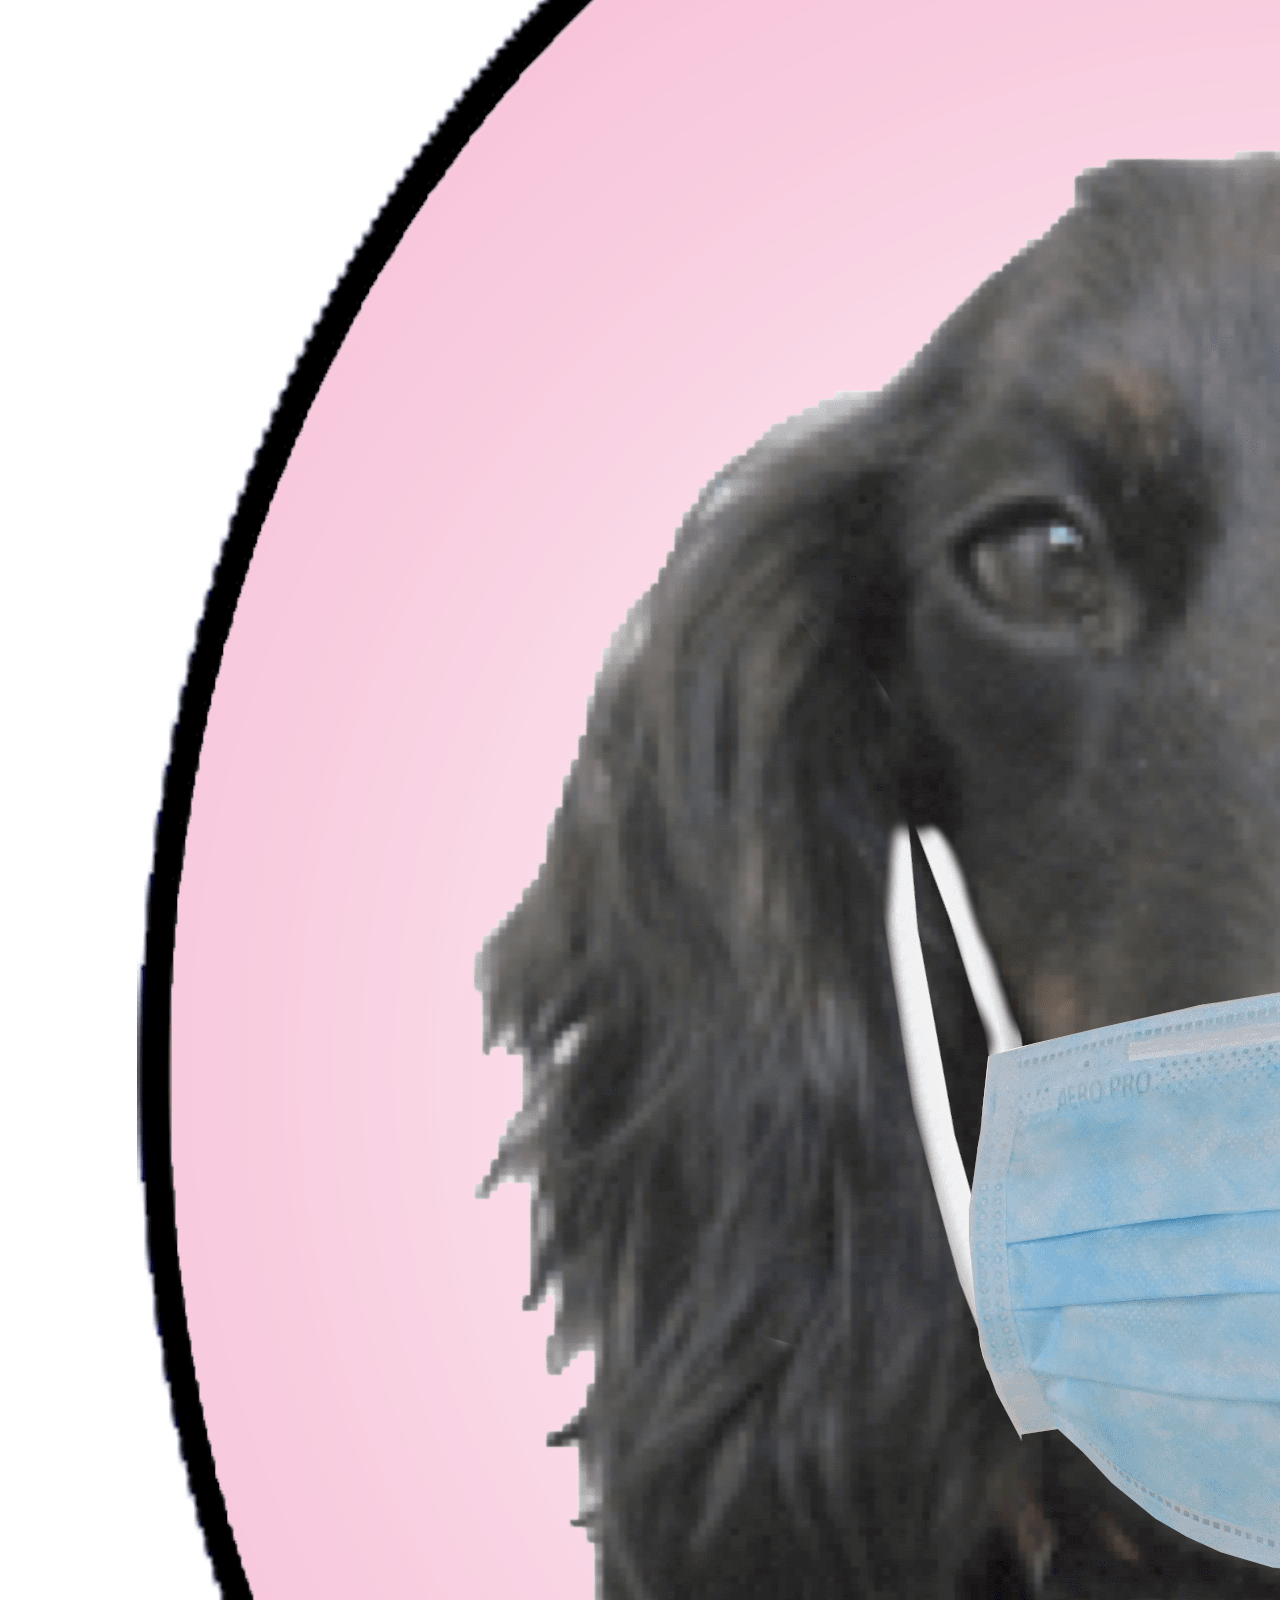
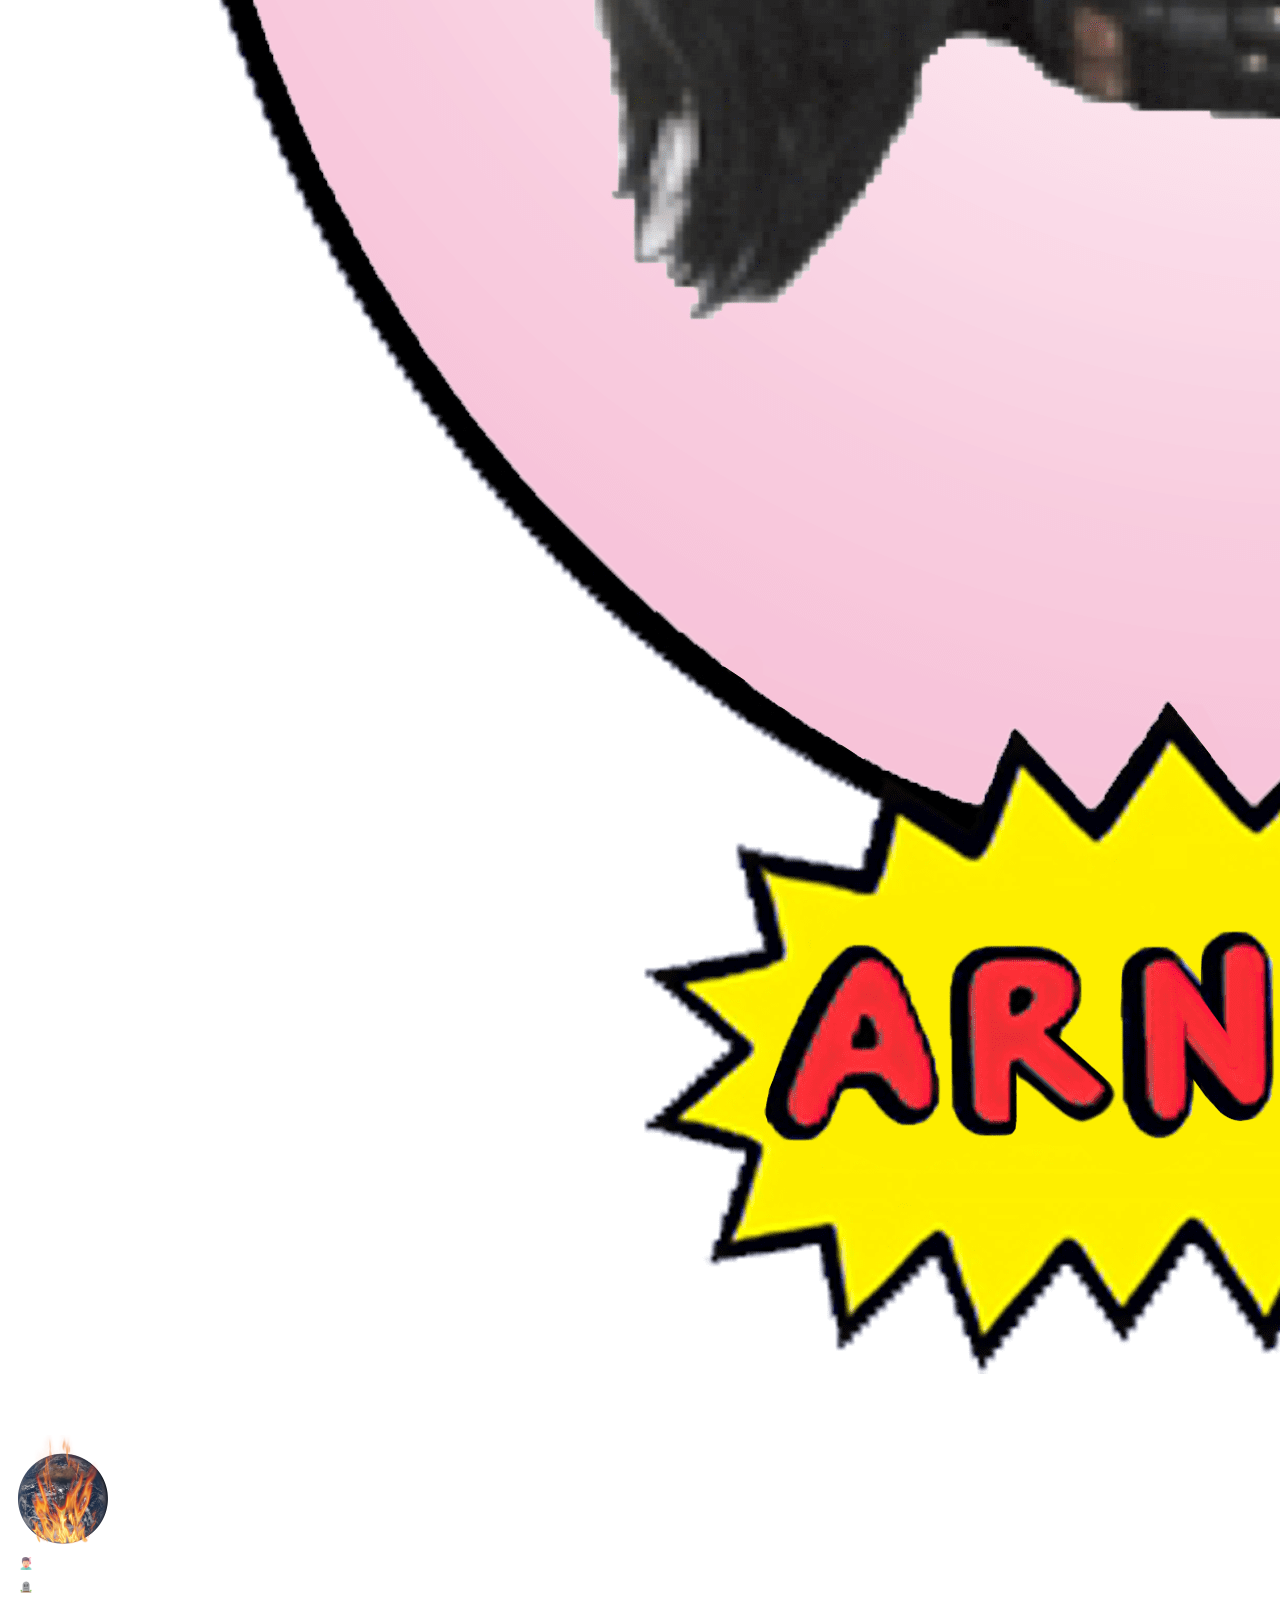
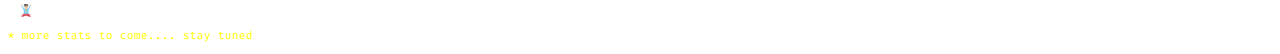
==== commit 15e589a4: "adding footnote" ====
--- a/index.html
+++ b/index.html
@@ -92,6 +92,10 @@
                     <img class="statIcon " src="/images/003-winner.png" alt="winner">
                 </div>
 
+                <div class="row justify-content-center">
+                    <p>* more stats to come.... stay tuned</p>
+                </div>
+
             </div>
 
         </div>
